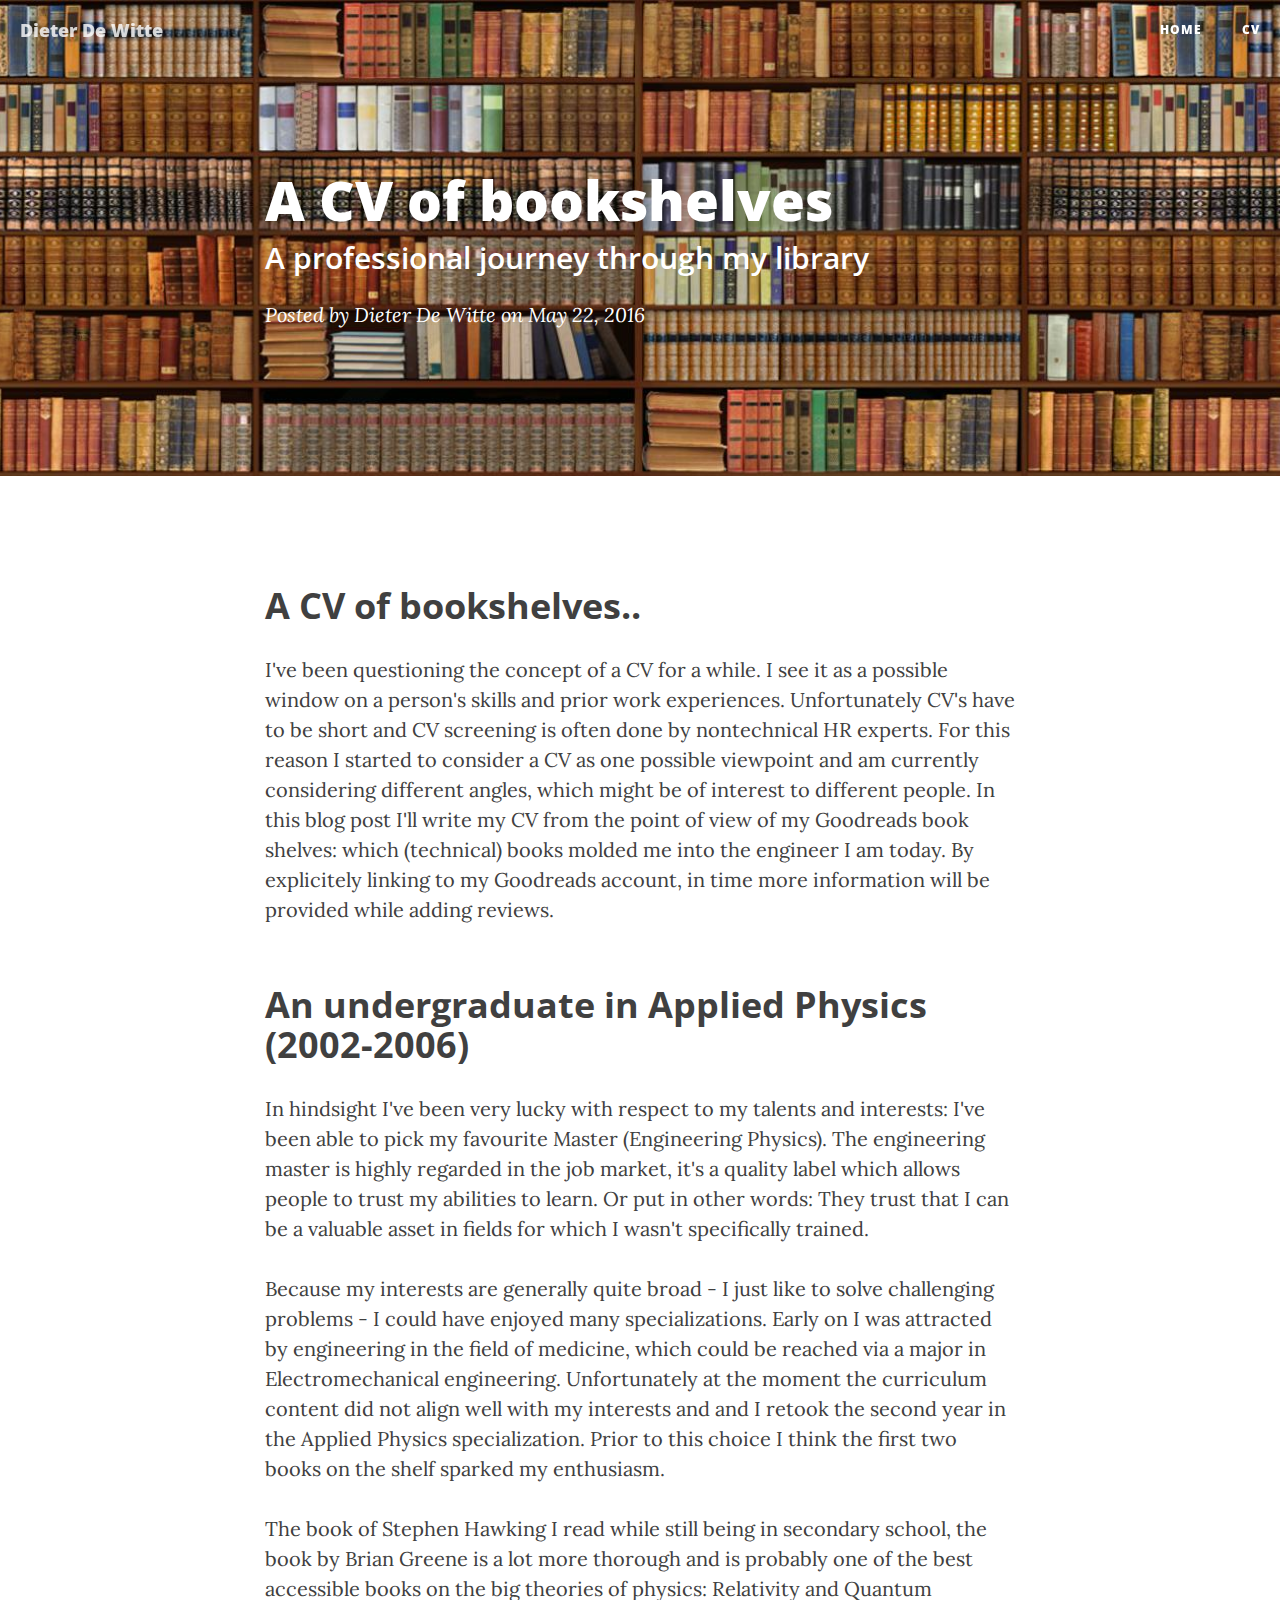
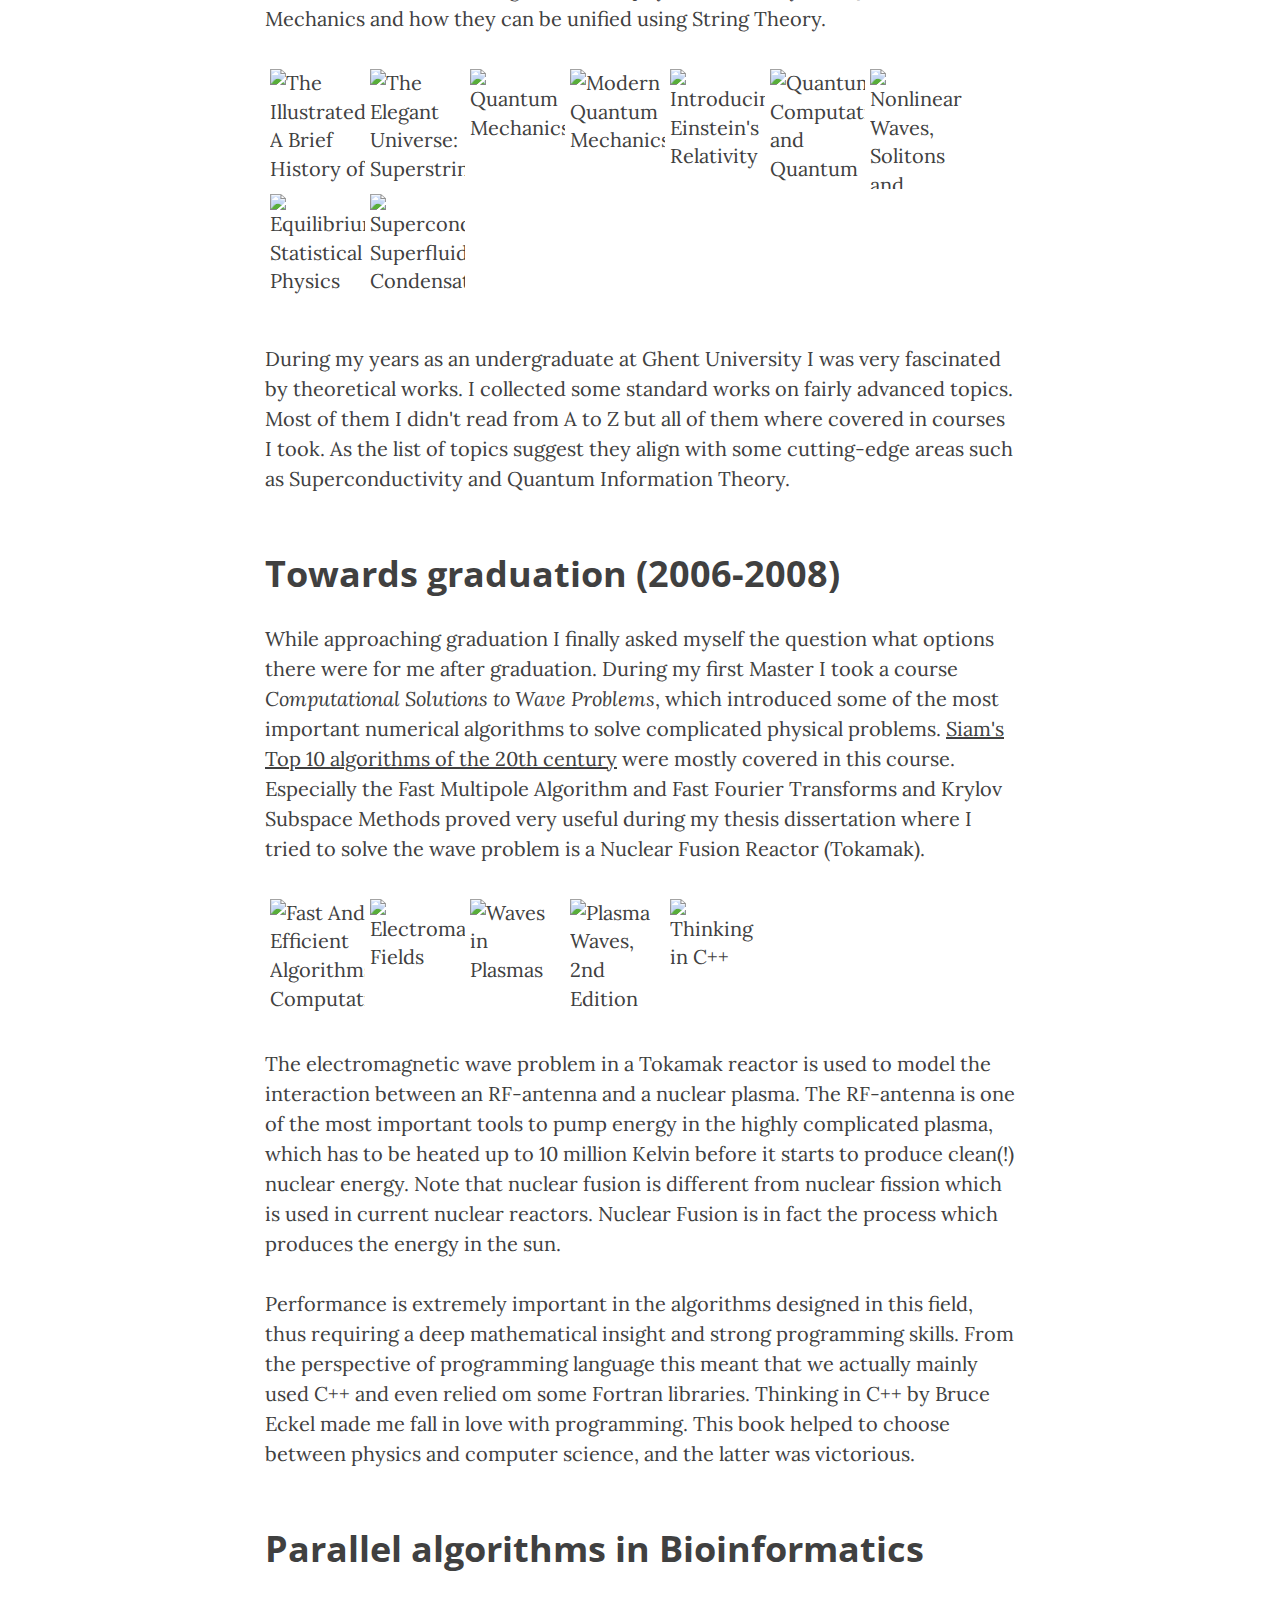
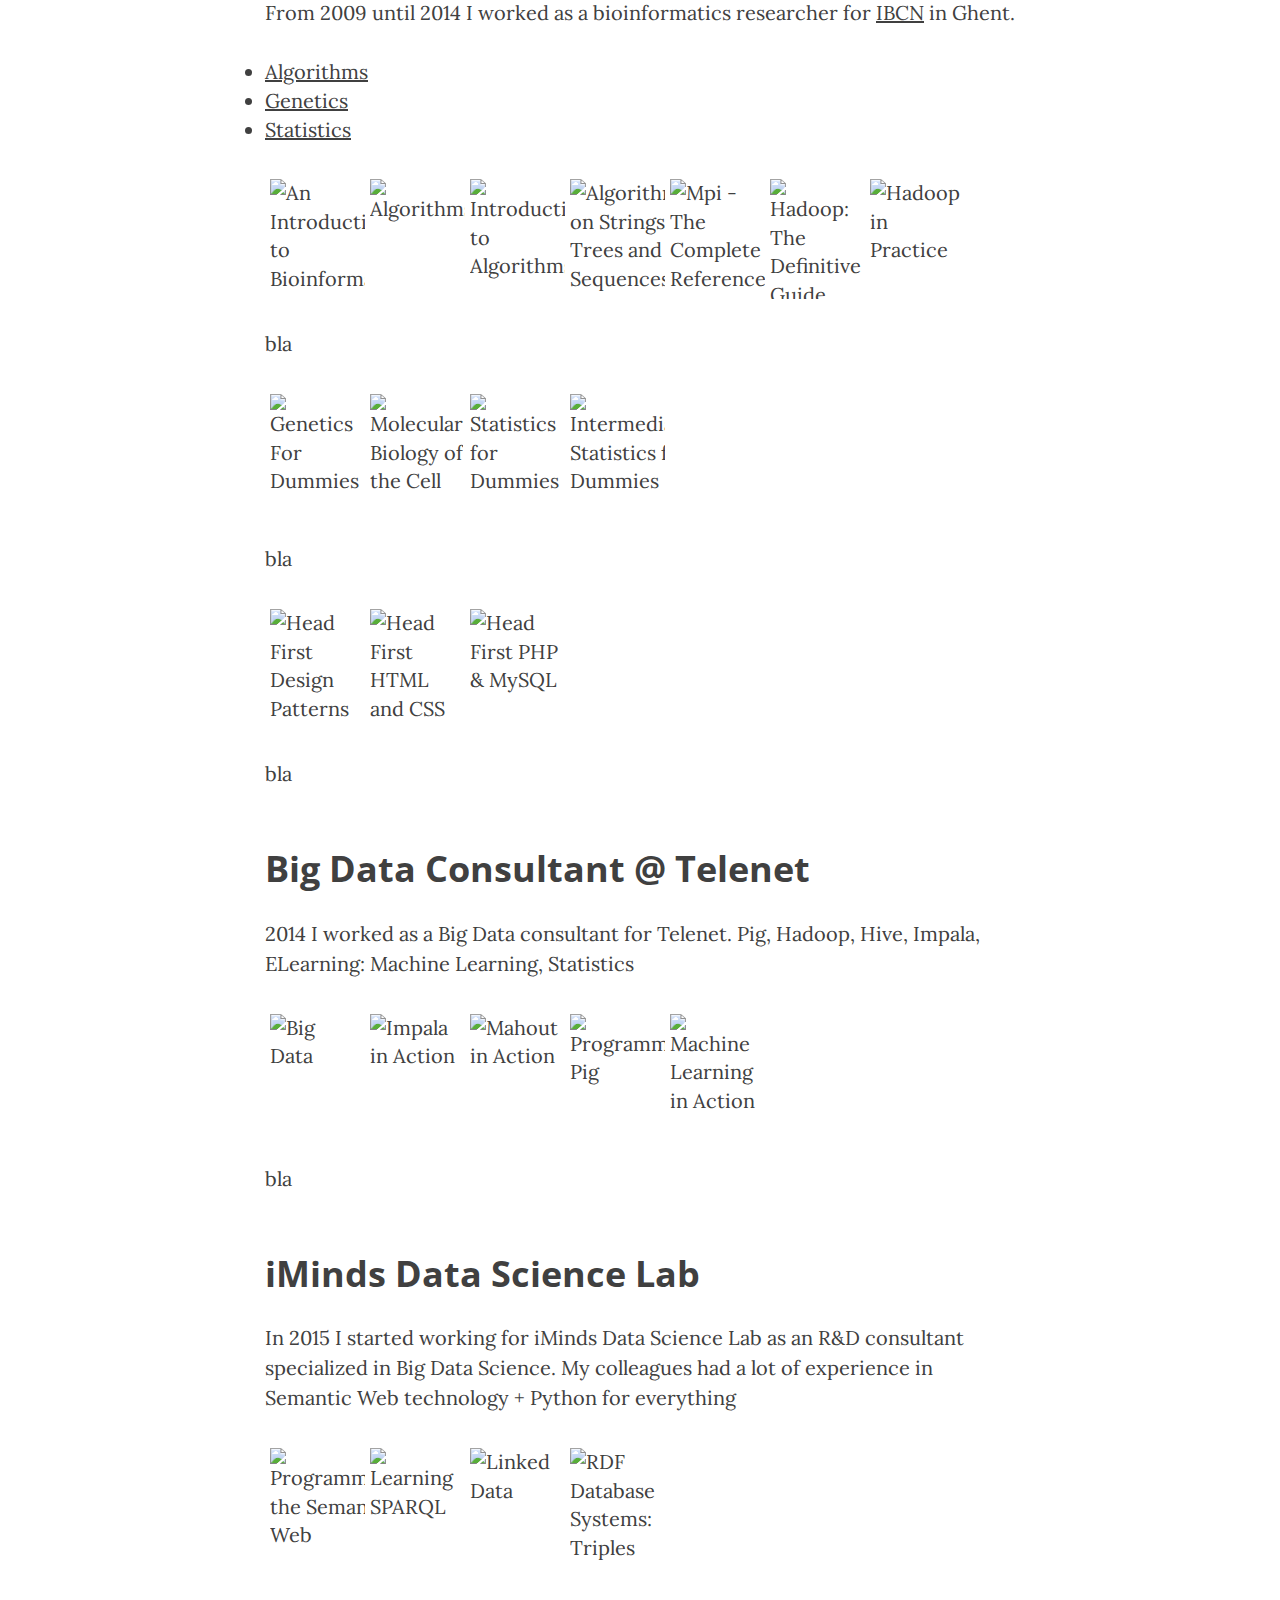
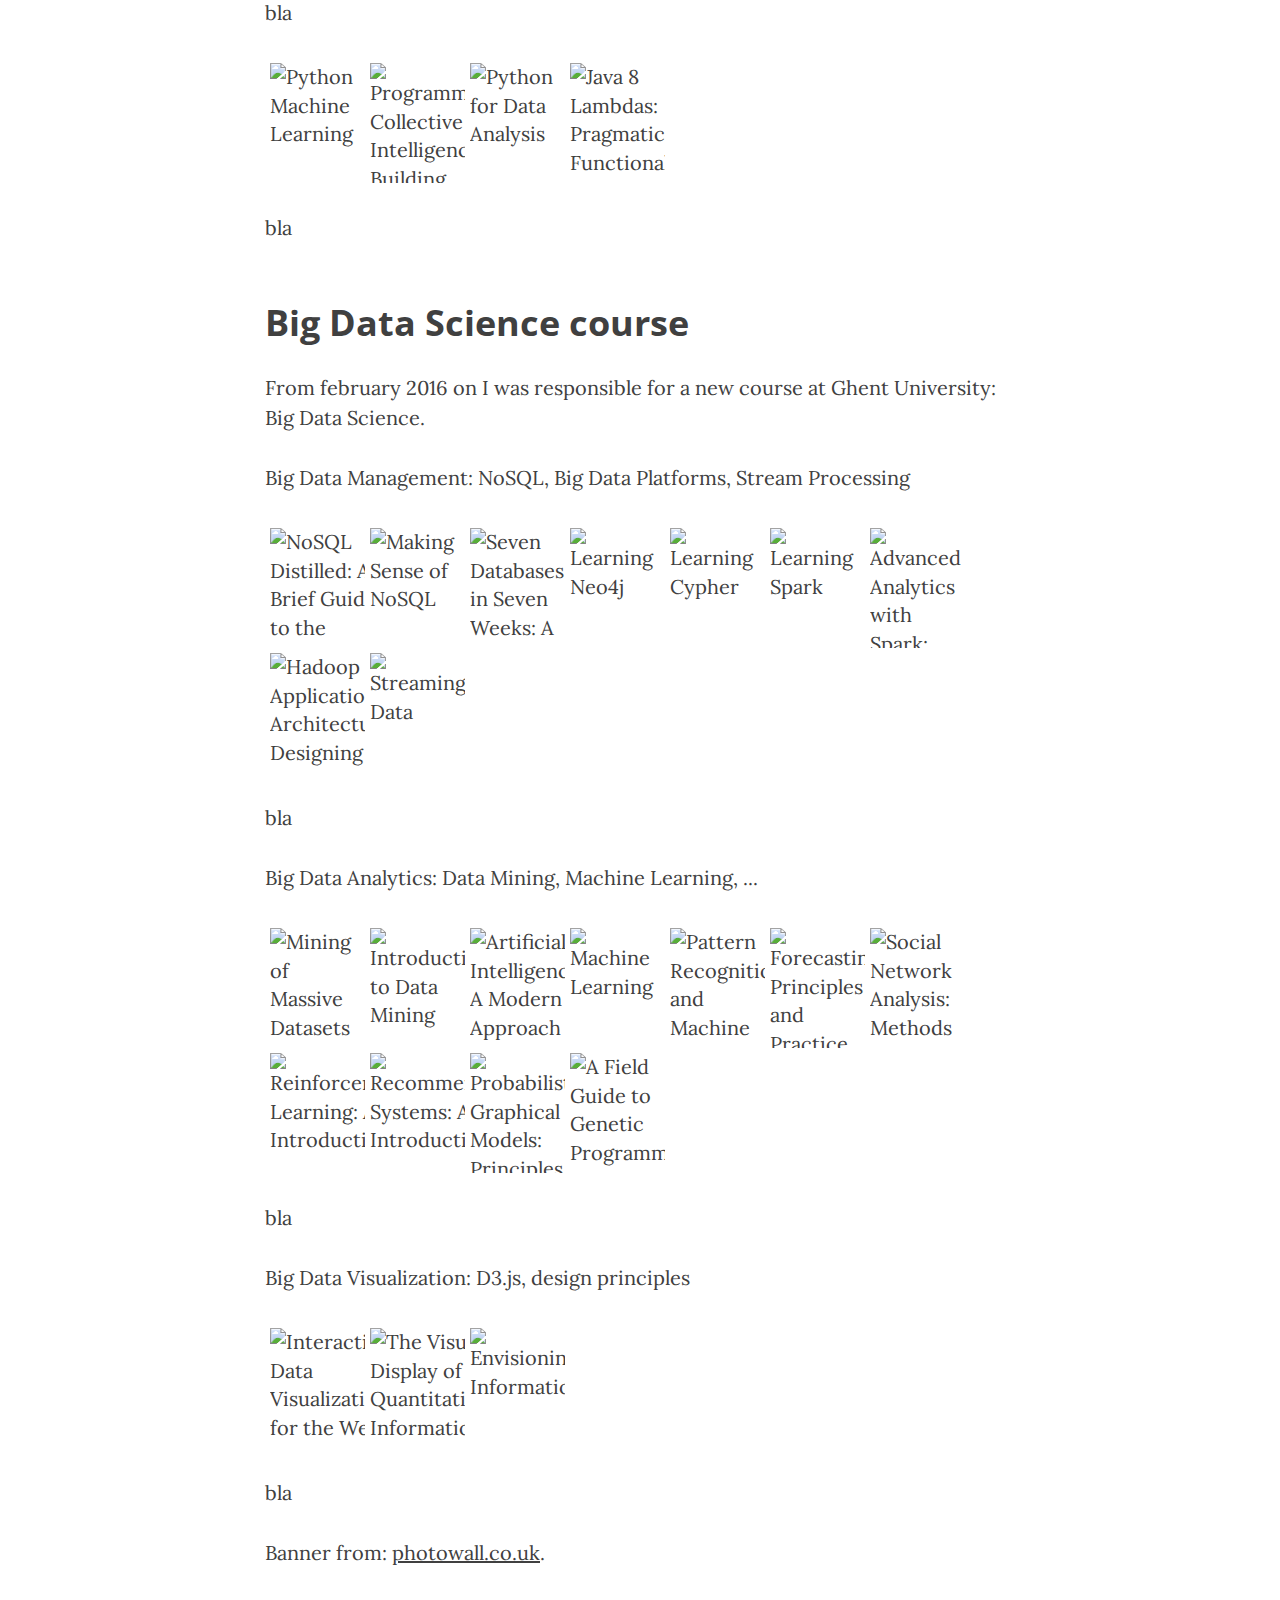
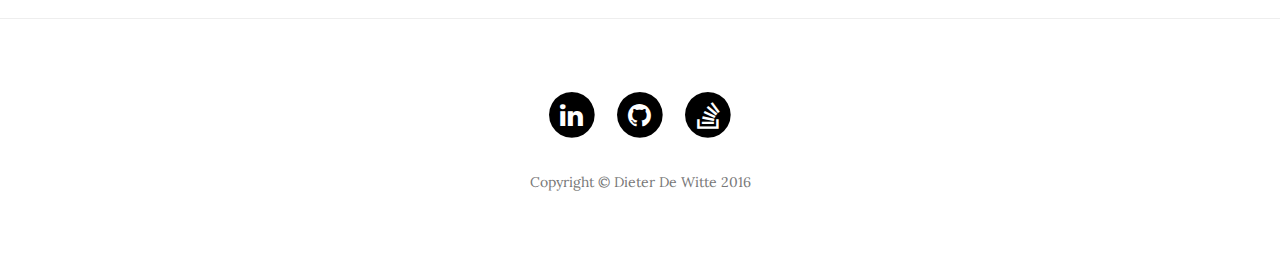
==== bookshelf.html @ 96f26a03 "Started working on Bookshelf CV" ====
<!DOCTYPE html>
<html lang="en">

<head>

    <meta charset="utf-8">
    <meta http-equiv="X-UA-Compatible" content="IE=edge">
    <meta name="viewport" content="width=device-width, initial-scale=1">
    <meta name="description" content="">
    <meta name="author" content="">

    <title>Dieter De Witte</title>

    <!-- Bootstrap Core CSS -->
    <link href="css/bootstrap.min.css" rel="stylesheet">

    <!-- Custom CSS -->
    <link href="css/clean-blog.min.css" rel="stylesheet">

    <!-- Custom Fonts -->
    <link href="http://maxcdn.bootstrapcdn.com/font-awesome/4.1.0/css/font-awesome.min.css" rel="stylesheet" type="text/css">
    <link href='http://fonts.googleapis.com/css?family=Lora:400,700,400italic,700italic' rel='stylesheet' type='text/css'>
    <link href='http://fonts.googleapis.com/css?family=Open+Sans:300italic,400italic,600italic,700italic,800italic,400,300,600,700,800' rel='stylesheet' type='text/css'>

    <!-- HTML5 Shim and Respond.js IE8 support of HTML5 elements and media queries -->
    <!-- WARNING: Respond.js doesn't work if you view the page via file:// -->
    <!--[if lt IE 9]>
        <script src="https://oss.maxcdn.com/libs/html5shiv/3.7.0/html5shiv.js"></script>
        <script src="https://oss.maxcdn.com/libs/respond.js/1.4.2/respond.min.js"></script>
    <![endif]-->

    <!-- Goodreads -->
    <style type="text/css" media="screen">
        .gr_grid_container {
        	/**/
          /* customize grid container div here. eg: width: 500px; */
        }

        .gr_grid_book_container {
          /* customize book cover container div here */
          float: left;
          width: 100px;
          height: 125px;
          padding: 5px 5px;
          overflow: hidden;
          
        }


      </style>
      <script src="https://www.goodreads.com/review/grid_widget/23223392.Big%20Data%20Science%20bookshelf?cover_size=medium&hide_link=true&hide_title=true&num_books=60&order=a&shelf=big-data-science&sort=date_added&widget_id=1463528097" type="text/javascript" charset="utf-8"></script>

</head>

<body>

    <!-- Navigation -->
    <nav class="navbar navbar-default navbar-custom navbar-fixed-top">
        <div class="container-fluid">
            <!-- Brand and toggle get grouped for better mobile display -->
            <div class="navbar-header page-scroll">
                <button type="button" class="navbar-toggle" data-toggle="collapse" data-target="#bs-example-navbar-collapse-1">
                    <span class="sr-only">Toggle navigation</span>
                    <span class="icon-bar"></span>
                    <span class="icon-bar"></span>
                    <span class="icon-bar"></span>
                </button>
                <a class="navbar-brand" href="index.html">Dieter De Witte</a>
            </div>

            <!-- Collect the nav links, forms, and other content for toggling -->
            <div class="collapse navbar-collapse" id="bs-example-navbar-collapse-1">
                <ul class="nav navbar-nav navbar-right">
                    <li>
                        <a href="index.html">Home</a>
                    </li>
                    <li>
                        <a href="cv.html">CV</a>
                    </li>

                </ul>
            </div>
            <!-- /.navbar-collapse -->
        </div>
        <!-- /.container -->
    </nav>

    <!-- Page Header -->
    <!-- Set your background image for this header on the line below. -->
    <header class="intro-header" style="background-image: url('img/bookshelf.jpeg')">
        <div class="container">
            <div class="row">
                <div class="col-lg-8 col-lg-offset-2 col-md-10 col-md-offset-1">
                    <div class="post-heading">
                        <h1>A CV of bookshelves</h1>
                        <h2 class="subheading">A professional journey through my library</h2>
                        <span class="meta">Posted by <a href="index.hmtl">Dieter De Witte</a> on May 22, 2016</span>
                    </div>
                </div>
            </div>
        </div>
    </header>

    <!-- Post Content -->
    <article>
        <div class="container">
            <div class="row">
                <div class="col-lg-8 col-lg-offset-2 col-md-10 col-md-offset-1">

					<h2 class="section-heading"> A CV of bookshelves.. </h2>

                    <p>
                    	I've been questioning the concept of a CV for a while. I see it as a possible window on a person's skills and prior work experiences. Unfortunately CV's have to be short and CV screening is often done by nontechnical HR experts. For this reason I started to consider
                    	a CV as one possible viewpoint and am currently considering different angles, which might be of interest to different people. In 
                    	this blog post I'll write my CV from the point of view of my Goodreads book shelves: which (technical) books molded me into the engineer
                    	I am today. By explicitely linking to my Goodreads account, in time more information will be provided while adding reviews.
                    </p>


                    <h2 class="section-heading"> An undergraduate in Applied Physics (2002-2006) </h2>

                    <p>
                    	In hindsight I've been very lucky with respect to my talents and interests: I've been able to pick my favourite Master (Engineering Physics). The engineering master is highly regarded in the job market, it's a quality label
                    	which allows people to trust my abilities to learn. Or put in other words: They trust that I can be a valuable asset in fields
                    	for which I wasn't specifically trained.
                    </p>
                    <p>
                    	Because my interests are generally quite broad - I just like to solve challenging problems - I could have enjoyed many specializations.
                    	Early on I was attracted by engineering in the field of medicine, which could be reached via a major in Electromechanical engineering.
                    	Unfortunately at the moment the curriculum content did not align well with my interests and and I retook the second year in the Applied Physics specialization. Prior to this choice I think the first two books on the shelf sparked my enthusiasm. 
                    </p>
 					
 					<p>
                    	The book of Stephen Hawking I read while still being in secondary school, the book by Brian Greene is a lot more thorough and is probably one of the best accessible books on the big theories of physics: Relativity and Quantum Mechanics and how they can be unified using String Theory.
                    </p>
                    <p>
				      	<div id="gr_grid_widget_1463906575">
				      		<div class="gr_grid_container">
						    
								<div class="gr_grid_book_container"><a title="The Illustrated A Brief History of Time/The Universe in a Nutshell" href="https://www.goodreads.com/book/show/2141233.The_Illustrated_A_Brief_History_of_Time_The_Universe_in_a_Nutshell"><img alt="The Illustrated A Brief History of Time/The Universe in a Nutshell" border="0" src="https://d.gr-assets.com/books/1255568940m/2141233.jpg" /></a></div>
							    
							    <div class="gr_grid_book_container"><a title="The Elegant Universe: Superstrings, Hidden Dimensions, and the Quest for the Ultimate Theory" href="https://www.goodreads.com/book/show/8049273-the-elegant-universe"><img alt="The Elegant Universe: Superstrings, Hidden Dimensions, and the Quest for the Ultimate Theory" border="0" src="https://d.gr-assets.com/books/1348791881m/8049273.jpg" /></a></div>

								<div class="gr_grid_book_container"><a title="Quantum Mechanics" href="https://www.goodreads.com/book/show/206487.Quantum_Mechanics"><img alt="Quantum Mechanics" border="0" src="https://d.gr-assets.com/books/1372038833m/206487.jpg" /></a></div>

								<div class="gr_grid_book_container"><a title="Modern Quantum Mechanics  " href="https://www.goodreads.com/book/show/211439.Modern_Quantum_Mechanics"><img alt="Modern Quantum Mechanics" border="0" src="https://d.gr-assets.com/books/1388445785m/211439.jpg" /></a></div>

								<div class="gr_grid_book_container"><a title="Introducing Einstein's Relativity" href="https://www.goodreads.com/book/show/421070.Introducing_Einstein_s_Relativity"><img alt="Introducing Einstein's Relativity" border="0" src="https://d.gr-assets.com/books/1387736675m/421070.jpg" /></a></div>
	   
	    						<div class="gr_grid_book_container"><a title="Quantum Computation and Quantum Information" href="https://www.goodreads.com/book/show/153910.Quantum_Computation_and_Quantum_Information"><img alt="Quantum Computation and Quantum Information" border="0" src="https://d.gr-assets.com/books/1348285880m/153910.jpg" /></a></div>
							    
							    <div class="gr_grid_book_container"><a title="Nonlinear Waves, Solitons and Chaos" href="https://www.goodreads.com/book/show/493151.Nonlinear_Waves_Solitons_and_Chaos"><img alt="Nonlinear Waves, Solitons and Chaos" border="0" src="https://d.gr-assets.com/books/1348369202m/493151.jpg" /></a></div>
							    
							    <div class="gr_grid_book_container"><a title="Equilibrium Statistical Physics (3rd Edition)" href="https://www.goodreads.com/book/show/276797.Equilibrium_Statistical_Physics"><img alt="Equilibrium Statistical Physics" border="0" src="https://d.gr-assets.com/books/1347576267m/276797.jpg" /></a></div>
							    
							    <div class="gr_grid_book_container"><a title="Superconductivity, Superfluids, and Condensates" href="https://www.goodreads.com/book/show/1893024.Superconductivity_Superfluids_and_Condensates"><img alt="Superconductivity, Superfluids, and Condensates" border="0" src="https://d.gr-assets.com/books/1348706062m/1893024.jpg" /></a></div>

  							</div>
   						</div>

   					</p>		
                   

                    <p style="clear:left;">
                    	<br>
                    	During my years as an undergraduate at Ghent University I was very fascinated by theoretical works. I collected some standard works on fairly advanced topics. Most of them I didn't read from A to Z but all of them where covered in courses I took. As the list of topics suggest they align with some cutting-edge areas such as Superconductivity and Quantum Information Theory.
                    </p>


                    <h2 class="section-heading"> Towards graduation (2006-2008) </h2>

                    <p> While approaching graduation I finally asked myself the question what options there were for me after graduation. During my first Master I took a course <i> Computational Solutions to Wave Problems</i>, which introduced some of the most important numerical algorithms to solve complicated physical problems. <a href="https://www.siam.org/pdf/news/637.pdf">Siam's Top 10 algorithms of the 20th century</a> were mostly covered in this course. Especially the Fast Multipole Algorithm and Fast Fourier Transforms and Krylov Subspace Methods proved very useful during my thesis dissertation where I tried to solve the wave problem is a Nuclear Fusion Reactor (Tokamak). 
                    <p>


                    	      
				      	<div id="gr_grid_widget_1463906575">
				        	<!-- Show static html as a placeholder in case js is not enabled - javascript include will override this if things work -->
				      		<div class="gr_grid_container">
							    <div class="gr_grid_book_container"><a title="Fast And Efficient Algorithms In Computational Electromagnetics" href="https://www.goodreads.com/book/show/662163.Fast_And_Efficient_Algorithms_In_Computational_Electromagnetics"><img alt="Fast And Efficient Algorithms In Computational Electromagnetics" border="0" src="https://d.gr-assets.com/books/1176873665m/662163.jpg" /></a></div>
							    <div class="gr_grid_book_container"><a title="Electromagnetic Fields  " href="https://www.goodreads.com/book/show/2096464.Electromagnetic_Fields"><img alt="Electromagnetic Fields" border="0" src="https://d.gr-assets.com/books/1348070608m/2096464.jpg" /></a></div>
							    <div class="gr_grid_book_container"><a title="Waves in Plasmas" href="https://www.goodreads.com/book/show/2006498.Waves_in_Plasmas"><img alt="Waves in Plasmas" border="0" src="https://d.gr-assets.com/books/1348890581m/2006498.jpg" /></a></div>
							    <div class="gr_grid_book_container"><a title="Plasma Waves, 2nd Edition" href="https://www.goodreads.com/book/show/1882430.Plasma_Waves_2nd_Edition"><img alt="Plasma Waves, 2nd Edition" border="0" src="https://d.gr-assets.com/books/1356125828m/1882430.jpg" /></a></div>
							    
								<div class="gr_grid_book_container"><a title="Thinking in C++" href="https://www.goodreads.com/book/show/97733.Thinking_in_C_"><img alt="Thinking in C++" border="0" src="https://d.gr-assets.com/books/1171401118m/97733.jpg" /></a></div>


				      		</div>
   						</div>

   					</p>

   					<p style="clear:left;">
                    	<br>
                    	The electromagnetic wave problem in a Tokamak reactor is used to model the interaction between an RF-antenna and a nuclear plasma. The RF-antenna is one of the most important tools to pump energy in the highly complicated plasma, which has to be heated up to 10 million Kelvin before it starts to produce clean(!) nuclear energy. Note that nuclear fusion is different from nuclear fission which is used in current nuclear reactors. Nuclear Fusion is in fact the process which produces the energy in the sun.  
                    </p>
                    <p>
                    	Performance is extremely important in the algorithms designed in this field, thus requiring a deep mathematical insight and strong programming skills. From the perspective of programming language this meant that we actually mainly used C++ and even relied om some Fortran libraries. Thinking in C++ by Bruce Eckel made me fall in love with programming. This book helped to choose between physics and computer science, and the latter was victorious.
                    	
                    </p>	

                    <h2 class="section-heading"> Parallel algorithms in Bioinformatics </h2>

                    <p>
                    	From 2009 until 2014 I worked as a bioinformatics researcher for <a href="https://www.ibcn.intec.ugent.be/">IBCN</a> in Ghent. 
                    	<u>
                    		<li>Algorithms</li>

                    		<li>Genetics</li>

                    		<li>Statistics</li>
                    	</u>

                    </p>
                    <p>
                    	      
				      <div id="gr_grid_widget_1463906575">
				        <!-- Show static html as a placeholder in case js is not enabled - javascript include will override this if things work -->
				      	<div class="gr_grid_container">
				  			<div class="gr_grid_book_container"><a title="An Introduction to Bioinformatics Algorithms" href="https://www.goodreads.com/book/show/105138.An_Introduction_to_Bioinformatics_Algorithms"><img alt="An Introduction to Bioinformatics Algorithms" border="0" src="https://d.gr-assets.com/books/1347469543m/105138.jpg" /></a></div>
    
    						<div class="gr_grid_book_container"><a title="Algorithms" href="https://www.goodreads.com/book/show/10803540-algorithms"><img alt="Algorithms" border="0" src="https://d.gr-assets.com/books/1348011905m/10803540.jpg" /></a></div>

    						<div class="gr_grid_book_container"><a title="Introduction to Algorithms" href="https://www.goodreads.com/book/show/108986.Introduction_to_Algorithms"><img alt="Introduction to Algorithms" border="0" src="https://d.gr-assets.com/books/1387741681m/108986.jpg" /></a></div>
    
    						<div class="gr_grid_book_container"><a title="Algorithms on Strings, Trees and Sequences: Computer Science and Computational Biology" href="https://www.goodreads.com/book/show/145058.Algorithms_on_Strings_Trees_and_Sequences"><img alt="Algorithms on Strings, Trees and Sequences: Computer Science and Computational Biology" border="0" src="https://d.gr-assets.com/books/1348311080m/145058.jpg" /></a></div>
    
    						<div class="gr_grid_book_container"><a title="Mpi - The Complete Reference" href="https://www.goodreads.com/book/show/2329565.Mpi_The_Complete_Reference"><img alt="Mpi - The Complete Reference" border="0" src="https://d.gr-assets.com/books/1347684124m/2329565.jpg" /></a></div>

    						<div class="gr_grid_book_container"><a title="Hadoop: The Definitive Guide" href="https://www.goodreads.com/book/show/6308439-hadoop"><img alt="Hadoop: The Definitive Guide" border="0" src="https://d.gr-assets.com/books/1347649862m/6308439.jpg" /></a></div>

    						 <div class="gr_grid_book_container"><a title="Hadoop in Practice" href="https://www.goodreads.com/book/show/13496907-hadoop-in-practice"><img alt="Hadoop in Practice" border="0" src="https://d.gr-assets.com/books/1349634471m/13496907.jpg" /></a></div>

				  		</div>

				      </div>

				    <p style="clear:left;">
                    	<br>
                    	bla
                    </p>

                    </p>

                    <p>
                    	      
				      <div id="gr_grid_widget_1463906575">
				        <!-- Show static html as a placeholder in case js is not enabled - javascript include will override this if things work -->
				      	<div class="gr_grid_container">

				  		    <div class="gr_grid_book_container"><a title="Genetics For Dummies" href="https://www.goodreads.com/book/show/230941.Genetics_For_Dummies"><img alt="Genetics For Dummies" border="0" src="https://d.gr-assets.com/books/1388191150m/230941.jpg" /></a></div>
    						
    						<div class="gr_grid_book_container"><a title="Molecular Biology of the Cell" href="https://www.goodreads.com/book/show/13400.Molecular_Biology_of_the_Cell"><img alt="Molecular Biology of the Cell" border="0" src="https://d.gr-assets.com/books/1436735547m/13400.jpg" /></a></div>

    						<div class="gr_grid_book_container"><a title="Statistics for Dummies" href="https://www.goodreads.com/book/show/168871.Statistics_for_Dummies"><img alt="Statistics for Dummies" border="0" src="https://d.gr-assets.com/books/1348131404m/168871.jpg" /></a></div>
    					
    						<div class="gr_grid_book_container"><a title="Intermediate Statistics for Dummies" href="https://www.goodreads.com/book/show/340013.Intermediate_Statistics_for_Dummies"><img alt="Intermediate Statistics for Dummies" border="0" src="https://d.gr-assets.com/books/1390987308m/340013.jpg" /></a></div>

				  		</div>

				      </div>

                    </p>

                    <p style="clear:left;">
                    	<br>
                    	bla
                    </p>

                  
                    <p>
                    	      
				      <div id="gr_grid_widget_1463906575">
				        <!-- Show static html as a placeholder in case js is not enabled - javascript include will override this if things work -->
				      	<div class="gr_grid_container">

    						<div class="gr_grid_book_container"><a title="Head First Design Patterns" href="https://www.goodreads.com/book/show/58128.Head_First_Design_Patterns"><img alt="Head First Design Patterns" border="0" src="https://d.gr-assets.com/books/1408309444m/58128.jpg" /></a></div>
    
    						<div class="gr_grid_book_container"><a title="Head First HTML and CSS" href="https://www.goodreads.com/book/show/13355960-head-first-html-and-css"><img alt="Head First HTML and CSS" border="0" src="https://d.gr-assets.com/books/1344747947m/13355960.jpg" /></a></div>
    
    						<div class="gr_grid_book_container"><a title="Head First PHP & MySQL" href="https://www.goodreads.com/book/show/3264934-head-first-php-mysql"><img alt="Head First PHP & MySQL" border="0" src="https://d.gr-assets.com/books/1328834323m/3264934.jpg" /></a></div>


				  		</div>

				      </div>

                    </p>

                    <p style="clear:left;">
                    	<br>
                    	bla
                    </p>


                    <h2 class="section-heading"> Big Data Consultant @ Telenet </h2>

                    <p>
                    	2014 I worked as a Big Data consultant for Telenet. Pig, Hadoop, Hive, Impala, ELearning: Machine Learning, Statistics 
                    </p>

                    <p>
                    	      
				      <div id="gr_grid_widget_1463906575">
				        <!-- Show static html as a placeholder in case js is not enabled - javascript include will override this if things work -->
				      	<div class="gr_grid_container">
				  			
				  			<div class="gr_grid_book_container"><a title="Big Data" href="https://www.goodreads.com/book/show/13421400-big-data"><img alt="Big Data" border="0" src="https://d.gr-assets.com/books/1327330159m/13421400.jpg" /></a></div>

       						<div class="gr_grid_book_container"><a title="Impala in Action" href="https://www.goodreads.com/book/show/24779704-impala-in-action"><img alt="Impala in Action" border="0" src="https://d.gr-assets.com/books/1422732188m/24779704.jpg" /></a></div>

       						<div class="gr_grid_book_container"><a title="Mahout in Action" href="https://www.goodreads.com/book/show/9546513-mahout-in-action"><img alt="Mahout in Action" border="0" src="https://d.gr-assets.com/books/1344666403m/9546513.jpg" /></a></div>

       						<div class="gr_grid_book_container"><a title="Programming Pig" href="https://www.goodreads.com/book/show/11506106-programming-pig"><img alt="Programming Pig" border="0" src="https://d.gr-assets.com/books/1354899028m/11506106.jpg" /></a></div>

       						<div class="gr_grid_book_container"><a title="Machine Learning in Action" href="https://www.goodreads.com/book/show/12404631-machine-learning-in-action"><img alt="Machine Learning in Action" border="0" src="https://d.gr-assets.com/books/1324199832m/12404631.jpg" /></a></div>


				  		</div>

				      </div>

                    </p>
                    <p style="clear:left;">
                    	<br>
                    	bla
                    </p>


                    <h2 class="section-heading"> iMinds Data Science Lab </h2>

                    <p>
                    	In 2015 I started working for iMinds Data Science Lab as an R&D consultant specialized in Big Data Science. My colleagues
                    	had a lot of experience in Semantic Web technology + Python for everything
                    </p>

                    <p>
                    	      
				      <div id="gr_grid_widget_1463906575">
				        <!-- Show static html as a placeholder in case js is not enabled - javascript include will override this if things work -->
				      	<div class="gr_grid_container">
				  			<div class="gr_grid_book_container"><a title="Programming the Semantic Web" href="https://www.goodreads.com/book/show/6346029-programming-the-semantic-web"><img alt="Programming the Semantic Web" border="0" src="https://d.gr-assets.com/books/1328834651m/6346029.jpg" /></a></div>

    
    						<div class="gr_grid_book_container"><a title="Learning SPARQL" href="https://www.goodreads.com/book/show/12257144-learning-sparql"><img alt="Learning SPARQL" border="0" src="https://d.gr-assets.com/books/1344671865m/12257144.jpg" /></a></div>
    						
    						<div class="gr_grid_book_container"><a title="Linked Data" href="https://www.goodreads.com/book/show/17284447-linked-data"><img alt="Linked Data" border="0" src="https://d.gr-assets.com/books/1359119817m/17284447.jpg" /></a></div>


    						<div class="gr_grid_book_container"><a title="RDF Database Systems: Triples Storage and SPARQL Query Processing" href="https://www.goodreads.com/book/show/24862225-rdf-database-systems"><img alt="RDF Database Systems: Triples Storage and SPARQL Query Processing" border="0" src="https://d.gr-assets.com/books/1423327379m/24862225.jpg" /></a></div>

				  		</div>

				      </div>

                    </p>
                    <p style="clear:left;">
                    	<br>
                    	bla
                    </p>


					<p>
                    	      
				      <div id="gr_grid_widget_1463906575">
				        <!-- Show static html as a placeholder in case js is not enabled - javascript include will override this if things work -->
				      	<div class="gr_grid_container">
				  		
						    <div class="gr_grid_book_container"><a title="Python Machine Learning" href="https://www.goodreads.com/book/show/25545994-python-machine-learning"><img alt="Python Machine Learning" border="0" src="https://d.gr-assets.com/books/1437797728m/25545994.jpg" /></a></div>
						    
						    <div class="gr_grid_book_container"><a title="Programming Collective Intelligence: Building Smart Web 2.0 Applications" href="https://www.goodreads.com/book/show/1741472.Programming_Collective_Intelligence"><img alt="Programming Collective Intelligence: Building Smart Web 2.0 Applications" border="0" src="https://d.gr-assets.com/books/1371685521m/1741472.jpg" /></a></div>

						    <div class="gr_grid_book_container"><a title="Python for Data Analysis" href="https://www.goodreads.com/book/show/14744694-python-for-data-analysis"><img alt="Python for Data Analysis" border="0" src="https://d.gr-assets.com/books/1356132971m/14744694.jpg" /></a></div>

						    <div class="gr_grid_book_container"><a title="Java 8 Lambdas: Pragmatic Functional Programming" href="https://www.goodreads.com/book/show/18669408-java-8-lambdas"><img alt="Java 8 Lambdas: Pragmatic Functional Programming" border="0" src="https://d.gr-assets.com/books/1389672495m/18669408.jpg" /></a></div>

				  		</div>

				      </div>

                    </p>
                    <p style="clear:left;">
                    	<br>
                    	bla
                    </p>
           

                    <h2 class="section-heading"> Big Data Science course </h2>

                    <p>
                    	From february 2016 on I was responsible for a new course at Ghent University: Big Data Science.
                    </p>

                    <p>
                    	Big Data Management: NoSQL, Big Data Platforms, Stream Processing
                    </p>

                    <p>
                    	      
				      <div id="gr_grid_widget_1463906575">
				        <!-- Show static html as a placeholder in case js is not enabled - javascript include will override this if things work -->
				      	<div class="gr_grid_container">

				      			<div class="gr_grid_book_container"><a title="NoSQL Distilled: A Brief Guide to the Emerging World of Polyglot Persistence" href="https://www.goodreads.com/book/show/13610343-nosql-distilled"><img alt="NoSQL Distilled: A Brief Guide to the Emerging World of Polyglot Persistence" border="0" src="https://d.gr-assets.com/books/1372049889m/13610343.jpg" /></a></div>

							    <div class="gr_grid_book_container"><a title="Making Sense of NoSQL" href="https://www.goodreads.com/book/show/17623622-making-sense-of-nosql"><img alt="Making Sense of NoSQL" border="0" src="https://d.gr-assets.com/books/1366276722m/17623622.jpg" /></a></div>

							    <div class="gr_grid_book_container"><a title="Seven Databases in Seven Weeks: A Guide to Modern Databases and the NoSQL Movement" href="https://www.goodreads.com/book/show/13130963-seven-databases-in-seven-weeks"><img alt="Seven Databases in Seven Weeks: A Guide to Modern Databases and the NoSQL Movement" border="0" src="https://d.gr-assets.com/books/1344672079m/13130963.jpg" /></a></div>
    
							    <div class="gr_grid_book_container"><a title="Learning Neo4j" href="https://www.goodreads.com/book/show/23139729-learning-neo4j"><img alt="Learning Neo4j" border="0" src="https://d.gr-assets.com/books/1409618258m/23139729.jpg" /></a></div>
							    
							    <div class="gr_grid_book_container"><a title="Learning Cypher" href="https://www.goodreads.com/book/show/22273442-learning-cypher"><img alt="Learning Cypher" border="0" src="https://d.gr-assets.com/books/1400897554m/22273442.jpg" /></a></div>
							    	    

				  			    <div class="gr_grid_book_container"><a title="Learning Spark" href="https://www.goodreads.com/book/show/17318146-learning-spark"><img alt="Learning Spark" border="0" src="https://d.gr-assets.com/books/1380034125m/17318146.jpg" /></a></div>

				  			    <div class="gr_grid_book_container"><a title="Advanced Analytics with Spark: Patterns for Learning from Data at Scale" href="https://www.goodreads.com/book/show/26386120-advanced-analytics-with-spark"><img alt="Advanced Analytics with Spark: Patterns for Learning from Data at Scale" border="0" src="https://d.gr-assets.com/books/1456694679m/26386120.jpg" /></a></div>

							    <div class="gr_grid_book_container"><a title="Hadoop Application Architectures: Designing Real-World Big Data Applications" href="https://www.goodreads.com/book/show/27280918-hadoop-application-architectures"><img alt="Hadoop Application Architectures: Designing Real-World Big Data Applications" border="0" src="https://d.gr-assets.com/books/1445881091m/27280918.jpg" /></a></div>

							    <div class="gr_grid_book_container"><a title="Streaming Data" href="https://www.goodreads.com/book/show/22892595-streaming-data"><img alt="Streaming Data" border="0" src="https://d.gr-assets.com/books/1407736328m/22892595.jpg" /></a></div>
				  			

				  		</div>

				      </div>

                    </p>
                    <p style="clear:left;">
                    	<br>
                    	bla
                    </p>

                    <p>
                    	Big Data Analytics: Data Mining, Machine Learning, ...
                    </p>

                    <p>
                    	      
				      <div id="gr_grid_widget_1463906575">
				        <!-- Show static html as a placeholder in case js is not enabled - javascript include will override this if things work -->
				      	<div class="gr_grid_container">
				  			<div class="gr_grid_book_container"><a title="Mining of Massive Datasets" href="https://www.goodreads.com/book/show/12818088-mining-of-massive-datasets"><img alt="Mining of Massive Datasets" border="0" src="https://d.gr-assets.com/books/1344738596m/12818088.jpg" /></a></div>
						    <div class="gr_grid_book_container"><a title="Introduction to Data Mining" href="https://www.goodreads.com/book/show/1233968.Introduction_to_Data_Mining"><img alt="Introduction to Data Mining" border="0" src="https://d.gr-assets.com/books/1347523361m/1233968.jpg" /></a></div>
						    <div class="gr_grid_book_container"><a title="Artificial Intelligence: A Modern Approach" href="https://www.goodreads.com/book/show/27543.Artificial_Intelligence"><img alt="Artificial Intelligence: A Modern Approach" border="0" src="https://d.gr-assets.com/books/1385600294m/27543.jpg" /></a></div>

						    
						    <div class="gr_grid_book_container"><a title="Machine Learning" href="https://www.goodreads.com/book/show/213030.Machine_Learning"><img alt="Machine Learning" border="0" src="https://d.gr-assets.com/books/1387743284m/213030.jpg" /></a></div>
						    <div class="gr_grid_book_container"><a title="Pattern Recognition and Machine Learning" href="https://www.goodreads.com/book/show/55881.Pattern_Recognition_and_Machine_Learning"><img alt="Pattern Recognition and Machine Learning" border="0" src="https://d.gr-assets.com/books/1347401011m/55881.jpg" /></a></div>
						    <div class="gr_grid_book_container"><a title="Forecasting: Principles and Practice" href="https://www.goodreads.com/book/show/21912876-forecasting"><img alt="Forecasting: Principles and Practice" border="0" src="https://d.gr-assets.com/books/1407742430m/21912876.jpg" /></a></div>
						    <div class="gr_grid_book_container"><a title="Social Network Analysis: Methods and Applications" href="https://www.goodreads.com/book/show/369766.Social_Network_Analysis"><img alt="Social Network Analysis: Methods and Applications" border="0" src="https://d.gr-assets.com/books/1348630046m/369766.jpg" /></a></div>
						    <div class="gr_grid_book_container"><a title="Reinforcement Learning: An Introduction" href="https://www.goodreads.com/book/show/739791.Reinforcement_Learning"><img alt="Reinforcement Learning: An Introduction" border="0" src="https://d.gr-assets.com/books/1348086685m/739791.jpg" /></a></div>
						    <div class="gr_grid_book_container"><a title="Recommender Systems: An Introduction" href="https://www.goodreads.com/book/show/10305099-recommender-systems"><img alt="Recommender Systems: An Introduction" border="0" src="https://d.gr-assets.com/books/1347972113m/10305099.jpg" /></a></div>
						    <div class="gr_grid_book_container"><a title="Probabilistic Graphical Models: Principles and Techniques" href="https://www.goodreads.com/book/show/6676555-probabilistic-graphical-models"><img alt="Probabilistic Graphical Models: Principles and Techniques" border="0" src="https://d.gr-assets.com/books/1347906203m/6676555.jpg" /></a></div>
						    <div class="gr_grid_book_container"><a title="A Field Guide to Genetic Programming" href="https://www.goodreads.com/book/show/3933838-a-field-guide-to-genetic-programming"><img alt="A Field Guide to Genetic Programming" border="0" src="https://d.gr-assets.com/books/1347401370m/3933838.jpg" /></a></div>
				  			

				  		</div>

				      </div>

                    </p>
                    <p style="clear:left;">
                    	<br>
                    	bla
                    </p>

                    <p>
                    	Big Data Visualization: D3.js, design principles
                    </p>

                    <p>
                    	      
				      <div id="gr_grid_widget_1463906575">
				        <!-- Show static html as a placeholder in case js is not enabled - javascript include will override this if things work -->
				      	<div class="gr_grid_container">
				  			
						    <div class="gr_grid_book_container"><a title="Interactive Data Visualization for the Web" href="https://www.goodreads.com/book/show/16087610-interactive-data-visualization-for-the-web"><img alt="Interactive Data Visualization for the Web" border="0" src="https://d.gr-assets.com/books/1350959444m/16087610.jpg" /></a></div>
						    <div class="gr_grid_book_container"><a title="The Visual Display of Quantitative Information" href="https://www.goodreads.com/book/show/17744.The_Visual_Display_of_Quantitative_Information"><img alt="The Visual Display of Quantitative Information" border="0" src="https://d.gr-assets.com/books/1435292089m/17744.jpg" /></a></div>
						    <div class="gr_grid_book_container"><a title="Envisioning Information" href="https://www.goodreads.com/book/show/17745.Envisioning_Information"><img alt="Envisioning Information" border="0" src="https://d.gr-assets.com/books/1290403773m/17745.jpg" /></a></div>
						    
				  			

				  		</div>

				      </div>

                    </p>
                    <p style="clear:left;">
                    	<br>
                    	bla
                    </p>


                    
                    <p> Banner from: <a href="http://www.photowall.co.uk/photo-wallpaper/bookshelf#litebox"> photowall.co.uk</a>.</p>
                </div>
            </div>
        </div>
    </article>

    <hr>

    <!-- Footer -->
    <footer>
        <div class="container">
            <div class="row">
                <div class="col-lg-8 col-lg-offset-2 col-md-10 col-md-offset-1">
                    <ul class="list-inline text-center">
		                
		                <li>
		                    <a href="https://be.linkedin.com/in/dieter-de-witte-08614865">
		                        <span class="fa-stack fa-lg">
		                            <i class="fa fa-circle fa-stack-2x" style="color:black"></i>
		                            <i class="fa fa-linkedin fa-stack-1x fa-inverse" style="color:white"></i>
		                        </span>
		                    </a>
		                </li>
		                <li>
		                    <a href="https://github.com/drdwitte">
		                        <span class="fa-stack fa-lg">
		                            <i class="fa fa-circle fa-stack-2x" style="color:black"></i>
		                            <i class="fa fa-github fa-stack-1x fa-inverse" style="color:white"></i>
		                        </span>
		                    </a>
		                </li>
				<li>
		                    <a href="http://stackoverflow.com/users/2299864/ddw">
		                        <span class="fa-stack fa-lg">
		                            <i class="fa fa-circle fa-stack-2x" style="color:black"></i>
		                            <i class="fa fa-stack-overflow fa-stack-1x fa-inverse" style="color:white"></i>
		                        </span>
		                    </a>
		                </li>
		            </ul>
                    <p class="copyright text-muted">Copyright &copy; Dieter De Witte 2016</p>
                </div>
            </div>
        </div>
    </footer>

    <!-- jQuery -->
    <script src="js/jquery.js"></script>

    <!-- Bootstrap Core JavaScript -->
    <script src="js/bootstrap.min.js"></script>

    <!-- Custom Theme JavaScript -->
    <script src="js/clean-blog.min.js"></script>

</body>

</html>
---- css/clean-blog.min.css ----
/*!
 * Clean Blog v1.0.0 (http://startbootstrap.com)
 * Copyright 2014 Start Bootstrap
 * Licensed under Apache 2.0 (https://github.com/IronSummitMedia/startbootstrap/blob/gh-pages/LICENSE)
 */

body{font-family:Lora,'Times New Roman',serif;font-size:20px;color:#404040}p{line-height:1.5;margin:30px 0}p a{text-decoration:underline}h1,h2,h3,h4,h5,h6{font-family:'Open Sans','Helvetica Neue',Helvetica,Arial,sans-serif;font-weight:800}a{color:#404040}a:hover,a:focus{color:#0085a1}a img:hover,a img:focus{cursor:zoom-in}blockquote{color:gray;font-style:italic}hr.small{max-width:100px;margin:15px auto;border-width:4px;border-color:#fff}.navbar-custom{position:absolute;top:0;left:0;width:100%;z-index:3;font-family:'Open Sans','Helvetica Neue',Helvetica,Arial,sans-serif}.navbar-custom .navbar-brand{font-weight:800}.navbar-custom .nav li a{text-transform:uppercase;font-size:12px;font-weight:800;letter-spacing:1px}@media only screen and (min-width:768px){.navbar-custom{background:0 0;border-bottom:1px solid transparent}.navbar-custom .navbar-brand{color:#fff;padding:20px}.navbar-custom .navbar-brand:hover,.navbar-custom .navbar-brand:focus{color:rgba(255,255,255,.8)}.navbar-custom .nav li a{color:#fff;padding:20px}.navbar-custom .nav li a:hover,.navbar-custom .nav li a:focus{color:rgba(255,255,255,.8)}}@media only screen and (min-width:1170px){.navbar-custom{-webkit-transition:background-color .3s;-moz-transition:background-color .3s;transition:background-color .3s;-webkit-transform:translate3d(0,0,0);-moz-transform:translate3d(0,0,0);-ms-transform:translate3d(0,0,0);-o-transform:translate3d(0,0,0);transform:translate3d(0,0,0);-webkit-backface-visibility:hidden;backface-visibility:hidden}.navbar-custom.is-fixed{position:fixed;top:-61px;background-color:rgba(255,255,255,.9);border-bottom:1px solid #f2f2f2;-webkit-transition:-webkit-transform .3s;-moz-transition:-moz-transform .3s;transition:transform .3s}.navbar-custom.is-fixed .navbar-brand{color:#404040}.navbar-custom.is-fixed .navbar-brand:hover,.navbar-custom.is-fixed .navbar-brand:focus{color:#0085a1}.navbar-custom.is-fixed .nav li a{color:#404040}.navbar-custom.is-fixed .nav li a:hover,.navbar-custom.is-fixed .nav li a:focus{color:#0085a1}.navbar-custom.is-visible{-webkit-transform:translate3d(0,100%,0);-moz-transform:translate3d(0,100%,0);-ms-transform:translate3d(0,100%,0);-o-transform:translate3d(0,100%,0);transform:translate3d(0,100%,0)}}.intro-header{background-color:gray;background:no-repeat center center;background-attachment:scroll;-webkit-background-size:cover;-moz-background-size:cover;background-size:cover;-o-background-size:cover;margin-bottom:50px}.intro-header .site-heading,.intro-header .post-heading,.intro-header .page-heading{padding:100px 0 50px;color:#fff}@media only screen and (min-width:768px){.intro-header .site-heading,.intro-header .post-heading,.intro-header .page-heading{padding:150px 0}}.intro-header .site-heading,.intro-header .page-heading{text-align:center}.intro-header .site-heading h1,.intro-header .page-heading h1{margin-top:0;font-size:50px}.intro-header .site-heading .subheading,.intro-header .page-heading .subheading{font-size:24px;line-height:1.1;display:block;font-family:'Open Sans','Helvetica Neue',Helvetica,Arial,sans-serif;font-weight:300;margin:10px 0 0}@media only screen and (min-width:768px){.intro-header .site-heading h1,.intro-header .page-heading h1{font-size:80px}}.intro-header .post-heading h1{font-size:35px}.intro-header .post-heading .subheading,.intro-header .post-heading .meta{line-height:1.1;display:block}.intro-header .post-heading .subheading{font-family:'Open Sans','Helvetica Neue',Helvetica,Arial,sans-serif;font-size:24px;margin:10px 0 30px;font-weight:600}.intro-header .post-heading .meta{font-family:Lora,'Times New Roman',serif;font-style:italic;font-weight:300;font-size:20px}.intro-header .post-heading .meta a{color:#fff}@media only screen and (min-width:768px){.intro-header .post-heading h1{font-size:55px}.intro-header .post-heading .subheading{font-size:30px}}.post-preview>a{color:#404040}.post-preview>a:hover,.post-preview>a:focus{text-decoration:none;color:#0085a1}.post-preview>a>.post-title{font-size:30px;margin-top:30px;margin-bottom:10px}.post-preview>a>.post-subtitle{margin:0;font-weight:300;margin-bottom:10px}.post-preview>.post-meta{color:gray;font-size:18px;font-style:italic;margin-top:0}.post-preview>.post-meta>a{text-decoration:none;color:#404040}.post-preview>.post-meta>a:hover,.post-preview>.post-meta>a:focus{color:#0085a1;text-decoration:underline}@media only screen and (min-width:768px){.post-preview>a>.post-title{font-size:36px}}.section-heading{font-size:36px;margin-top:60px;font-weight:700}.caption{text-align:center;font-size:14px;padding:10px;font-style:italic;margin:0;display:block;border-bottom-right-radius:5px;border-bottom-left-radius:5px}footer{padding:50px 0 65px}footer .list-inline{margin:0;padding:0}footer .copyright{font-size:14px;text-align:center;margin-bottom:0}.floating-label-form-group{font-size:14px;position:relative;margin-bottom:0;padding-bottom:.5em;border-bottom:1px solid #eee}.floating-label-form-group input,.floating-label-form-group textarea{z-index:1;position:relative;padding-right:0;padding-left:0;border:none;border-radius:0;font-size:1.5em;background:0 0;box-shadow:none!important;resize:none}.floating-label-form-group label{display:block;z-index:0;position:relative;top:2em;margin:0;font-size:.85em;line-height:1.764705882em;vertical-align:middle;vertical-align:baseline;opacity:0;-webkit-transition:top .3s ease,opacity .3s ease;-moz-transition:top .3s ease,opacity .3s ease;-ms-transition:top .3s ease,opacity .3s ease;transition:top .3s ease,opacity .3s ease}.floating-label-form-group::not(:first-child){padding-left:14px;border-left:1px solid #eee}.floating-label-form-group-with-value label{top:0;opacity:1}.floating-label-form-group-with-focus label{color:#0085a1}form .row:first-child .floating-label-form-group{border-top:1px solid #eee}.btn{font-family:'Open Sans','Helvetica Neue',Helvetica,Arial,sans-serif;text-transform:uppercase;font-size:14px;font-weight:800;letter-spacing:1px;border-radius:0;padding:15px 25px}.btn-lg{font-size:16px;padding:25px 35px}.btn-default:hover,.btn-default:focus{background-color:#0085a1;border:1px solid #0085a1;color:#fff}.pager{margin:20px 0 0}.pager li>a,.pager li>span{font-family:'Open Sans','Helvetica Neue',Helvetica,Arial,sans-serif;text-transform:uppercase;font-size:14px;font-weight:800;letter-spacing:1px;padding:15px 25px;background-color:#fff;border-radius:0}.pager li>a:hover,.pager li>a:focus{color:#fff;background-color:#0085a1;border:1px solid #0085a1}.pager .disabled>a,.pager .disabled>a:hover,.pager .disabled>a:focus,.pager .disabled>span{color:gray;background-color:#404040;cursor:not-allowed}::-moz-selection{color:#fff;text-shadow:none;background:#0085a1}::selection{color:#fff;text-shadow:none;background:#0085a1}img::selection{color:#fff;background:0 0}img::-moz-selection{color:#fff;background:0 0}body{webkit-tap-highlight-color:#0085a1}
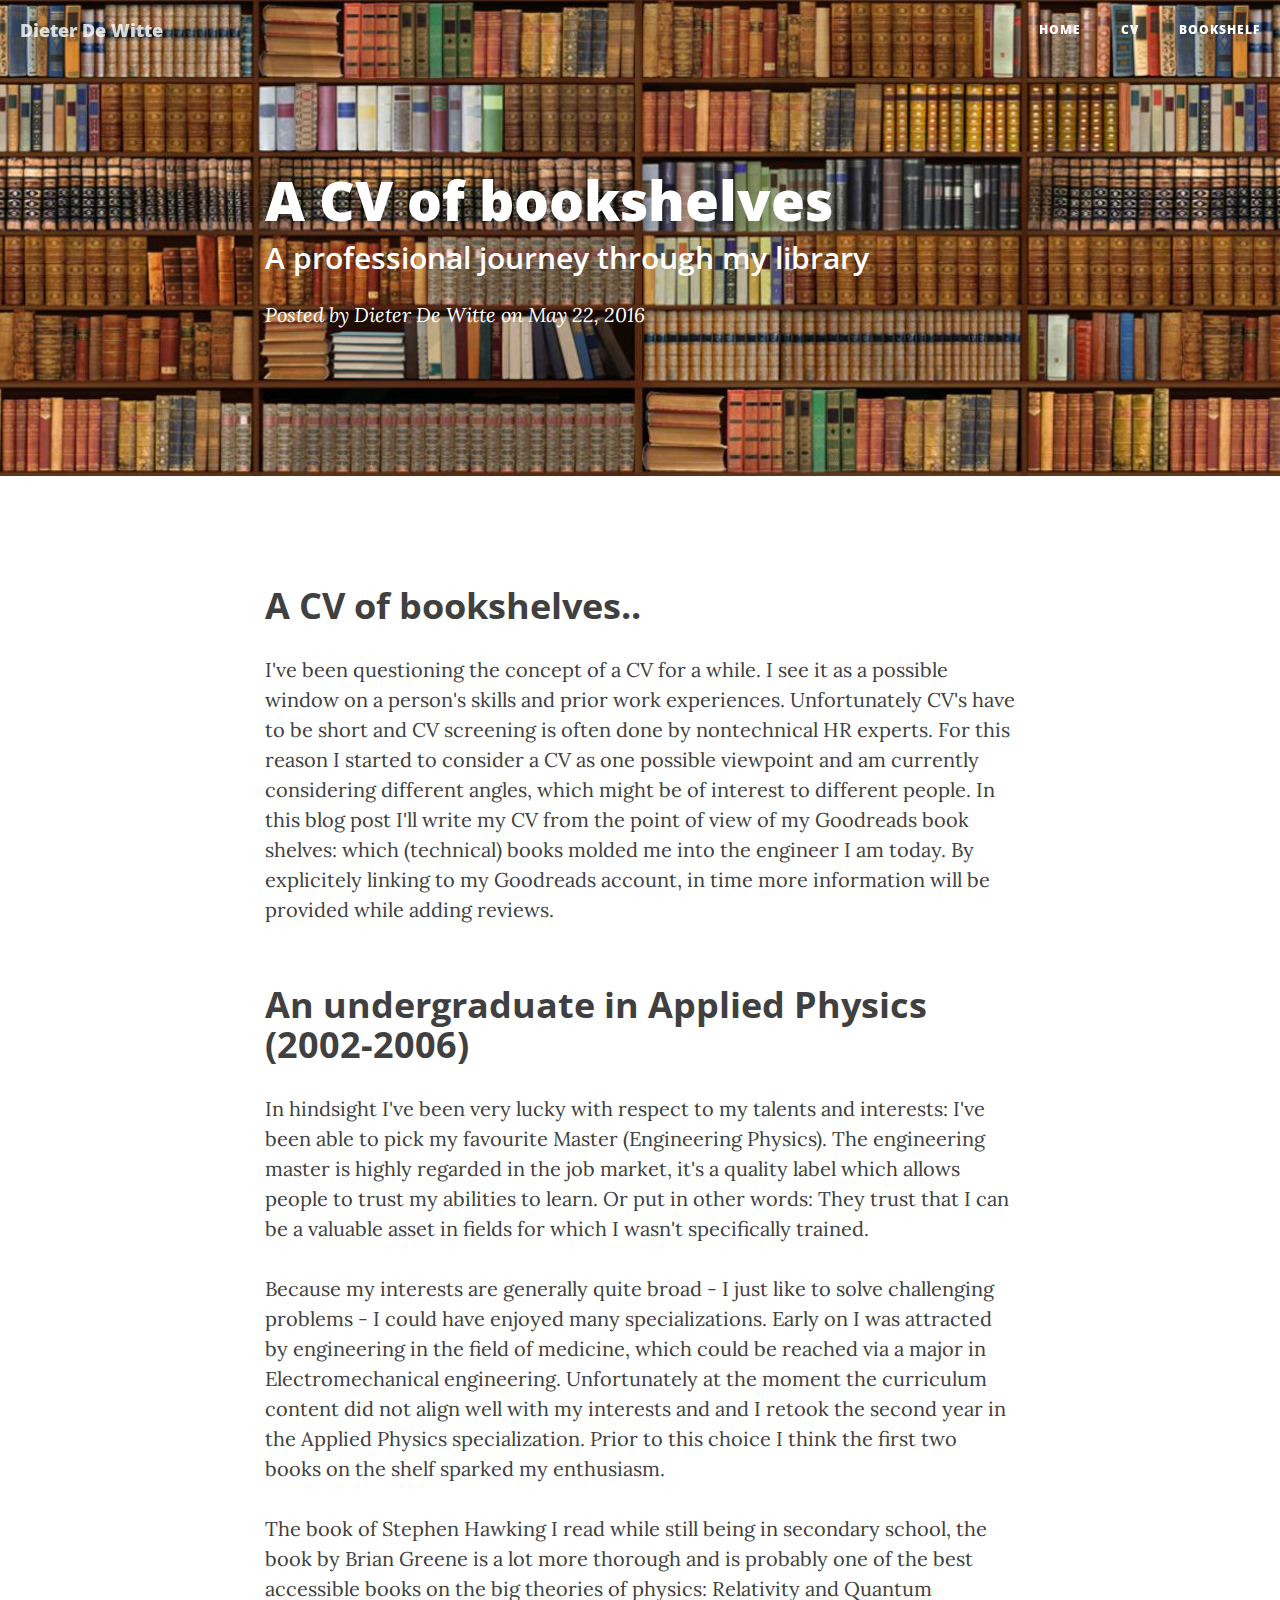
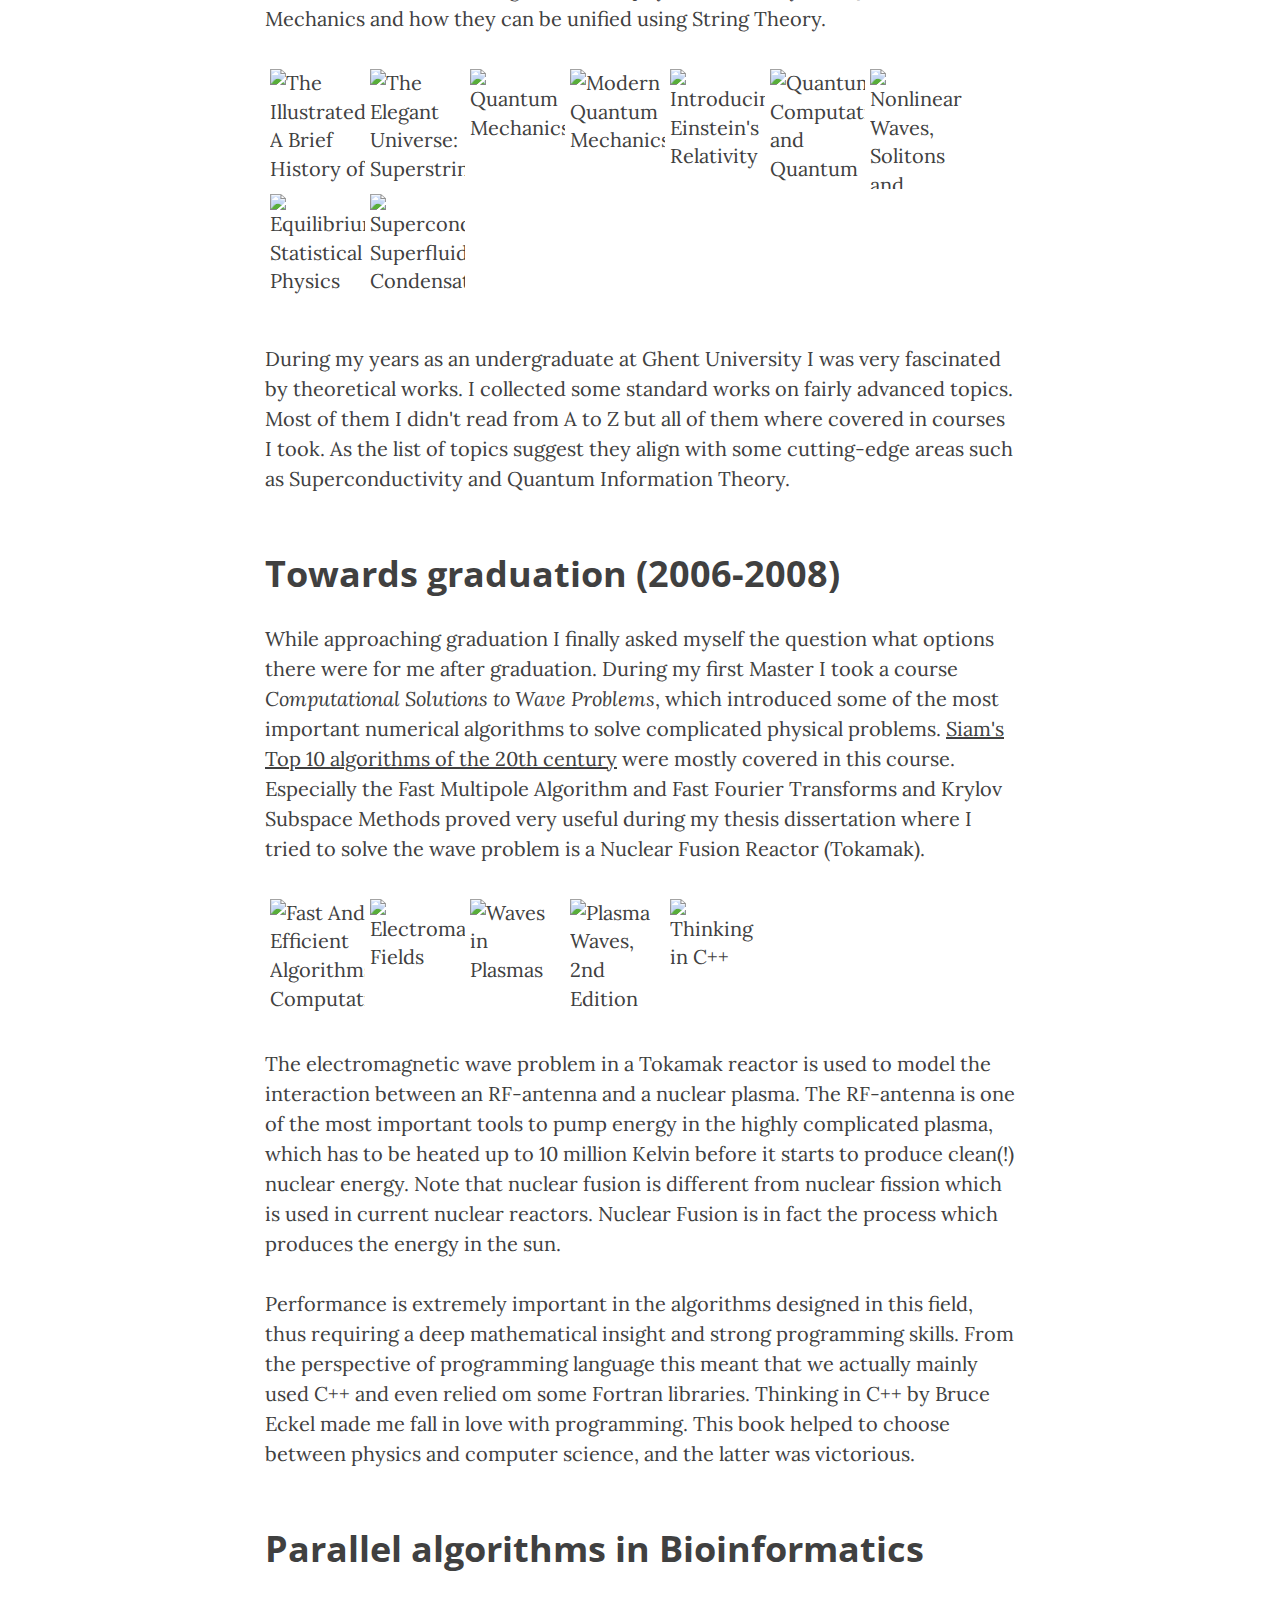
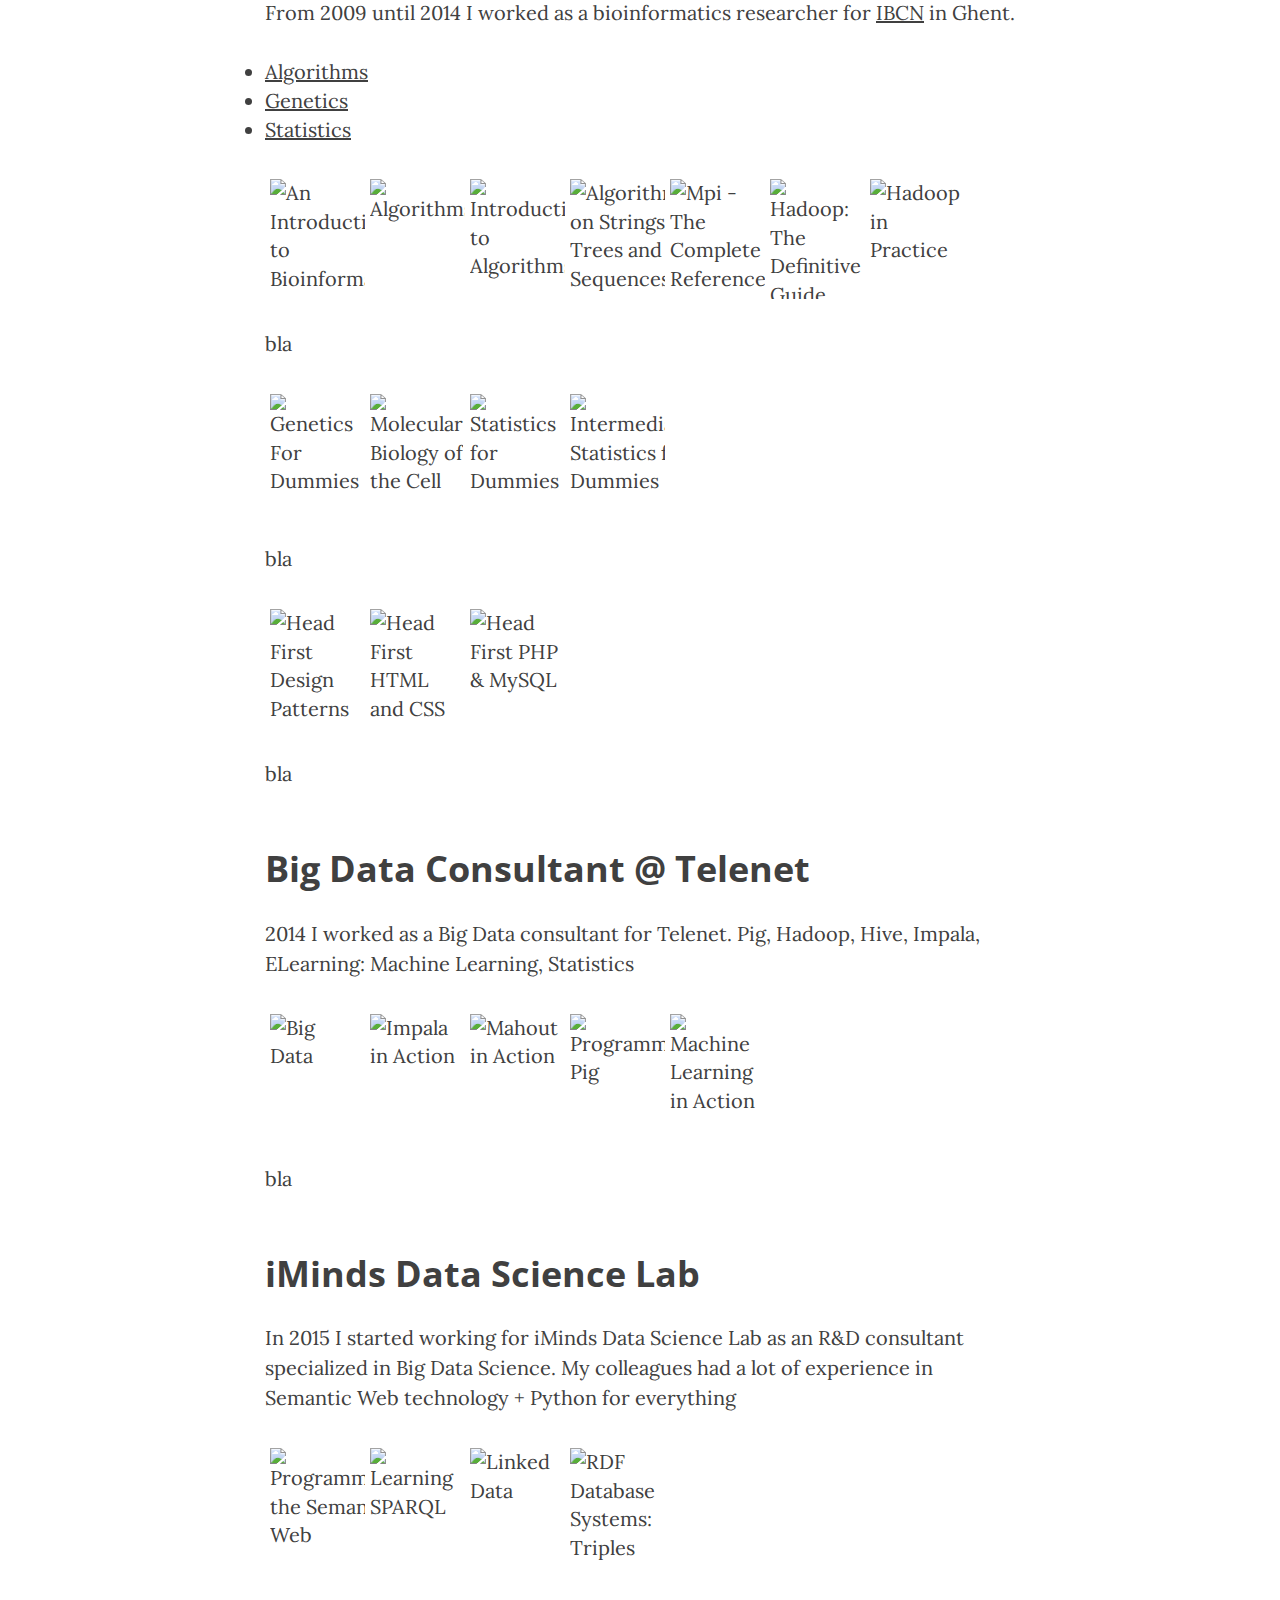
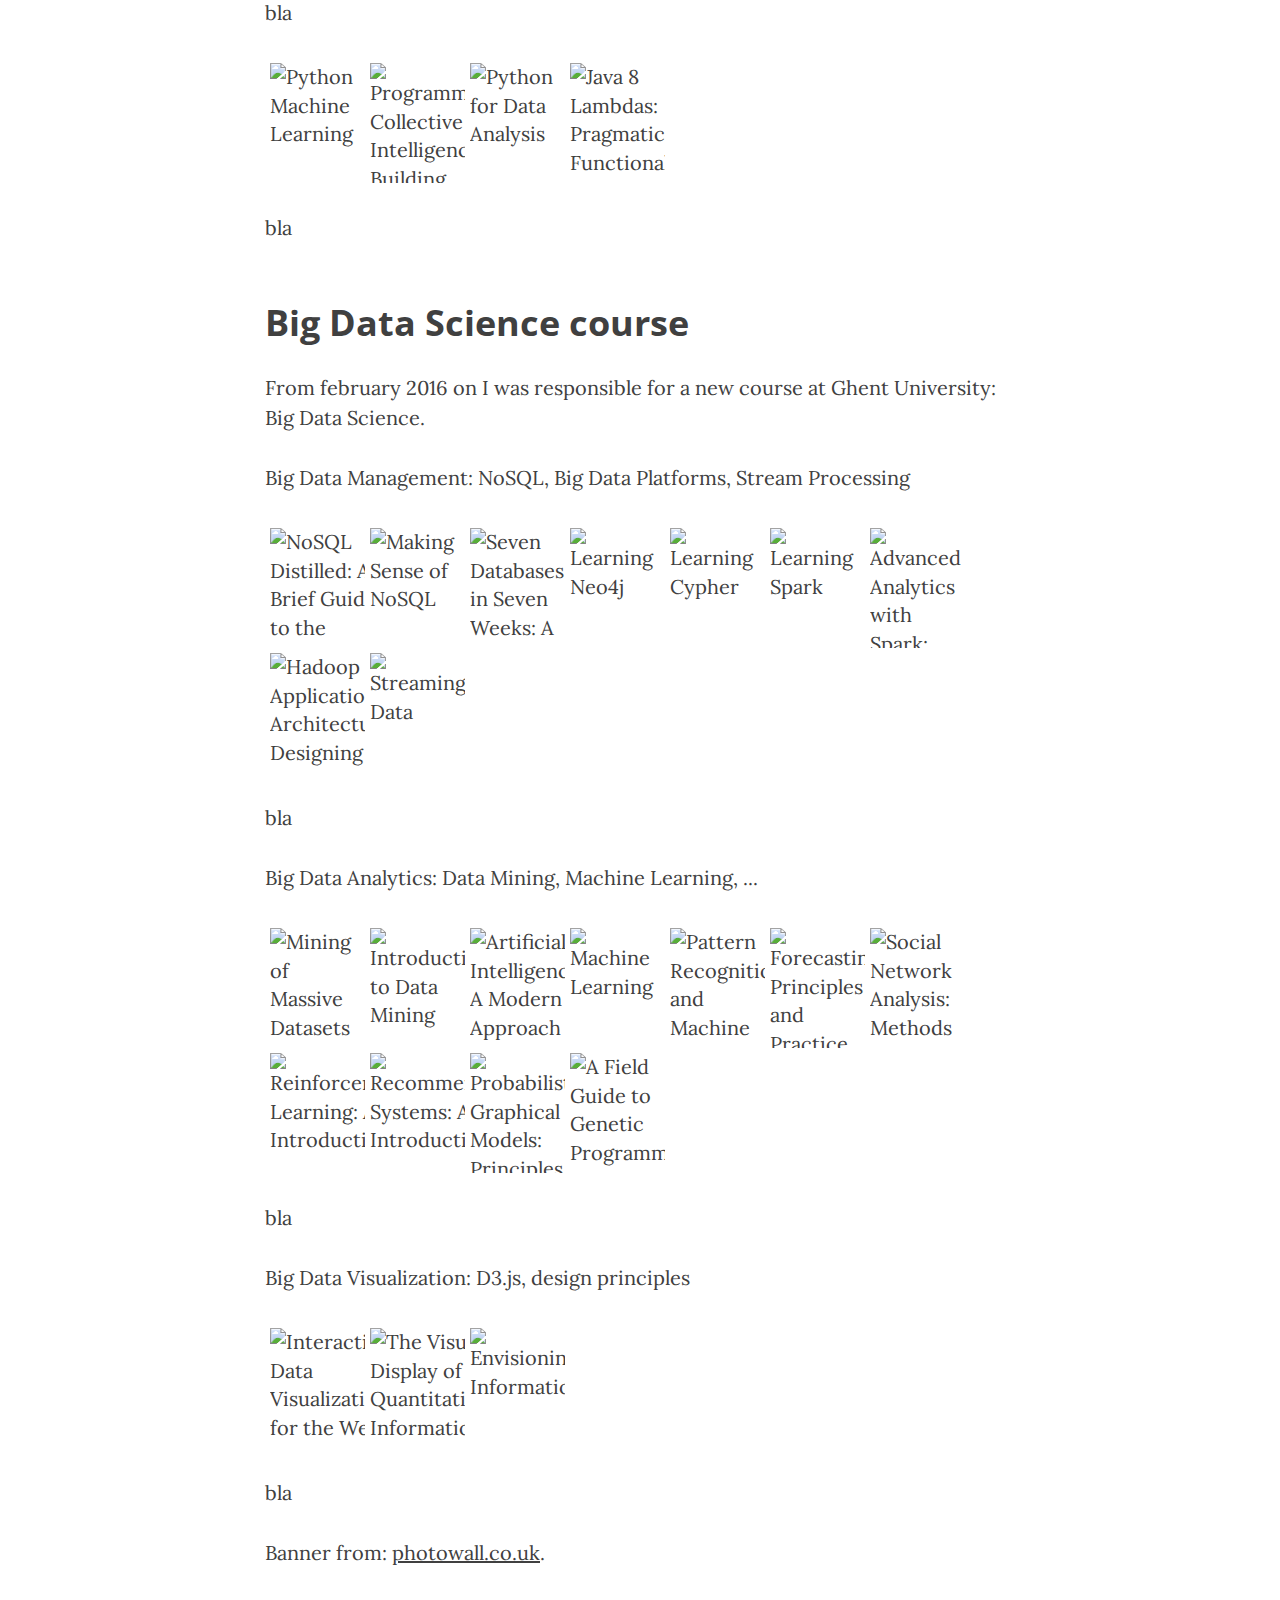
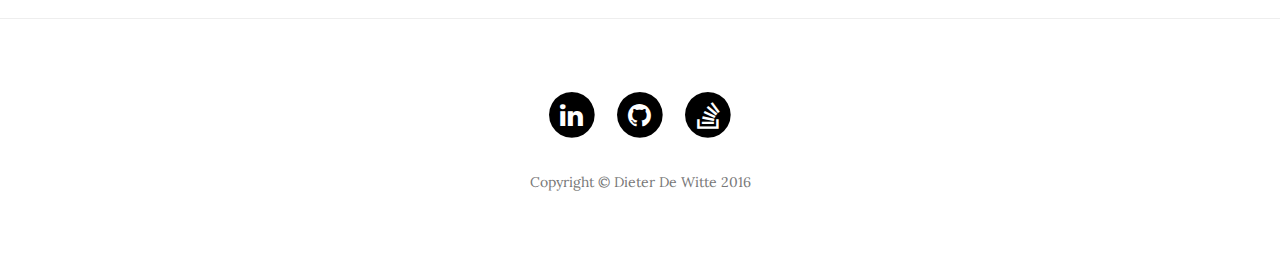
==== commit 75a1e60b: "connected bookshelf with main page" ====
--- a/bookshelf.html
+++ b/bookshelf.html
@@ -76,6 +76,9 @@
                     </li>
                     <li>
                         <a href="cv.html">CV</a>
+                    </li>
+                    <li>
+                        <a href="bookshelf.html">Bookshelf</a>
                     </li>
 
                 </ul>
@@ -444,7 +447,7 @@
 						    <div class="gr_grid_book_container"><a title="Introduction to Data Mining" href="https://www.goodreads.com/book/show/1233968.Introduction_to_Data_Mining"><img alt="Introduction to Data Mining" border="0" src="https://d.gr-assets.com/books/1347523361m/1233968.jpg" /></a></div>
 						    <div class="gr_grid_book_container"><a title="Artificial Intelligence: A Modern Approach" href="https://www.goodreads.com/book/show/27543.Artificial_Intelligence"><img alt="Artificial Intelligence: A Modern Approach" border="0" src="https://d.gr-assets.com/books/1385600294m/27543.jpg" /></a></div>
 
-						    
+
 						    <div class="gr_grid_book_container"><a title="Machine Learning" href="https://www.goodreads.com/book/show/213030.Machine_Learning"><img alt="Machine Learning" border="0" src="https://d.gr-assets.com/books/1387743284m/213030.jpg" /></a></div>
 						    <div class="gr_grid_book_container"><a title="Pattern Recognition and Machine Learning" href="https://www.goodreads.com/book/show/55881.Pattern_Recognition_and_Machine_Learning"><img alt="Pattern Recognition and Machine Learning" border="0" src="https://d.gr-assets.com/books/1347401011m/55881.jpg" /></a></div>
 						    <div class="gr_grid_book_container"><a title="Forecasting: Principles and Practice" href="https://www.goodreads.com/book/show/21912876-forecasting"><img alt="Forecasting: Principles and Practice" border="0" src="https://d.gr-assets.com/books/1407742430m/21912876.jpg" /></a></div>
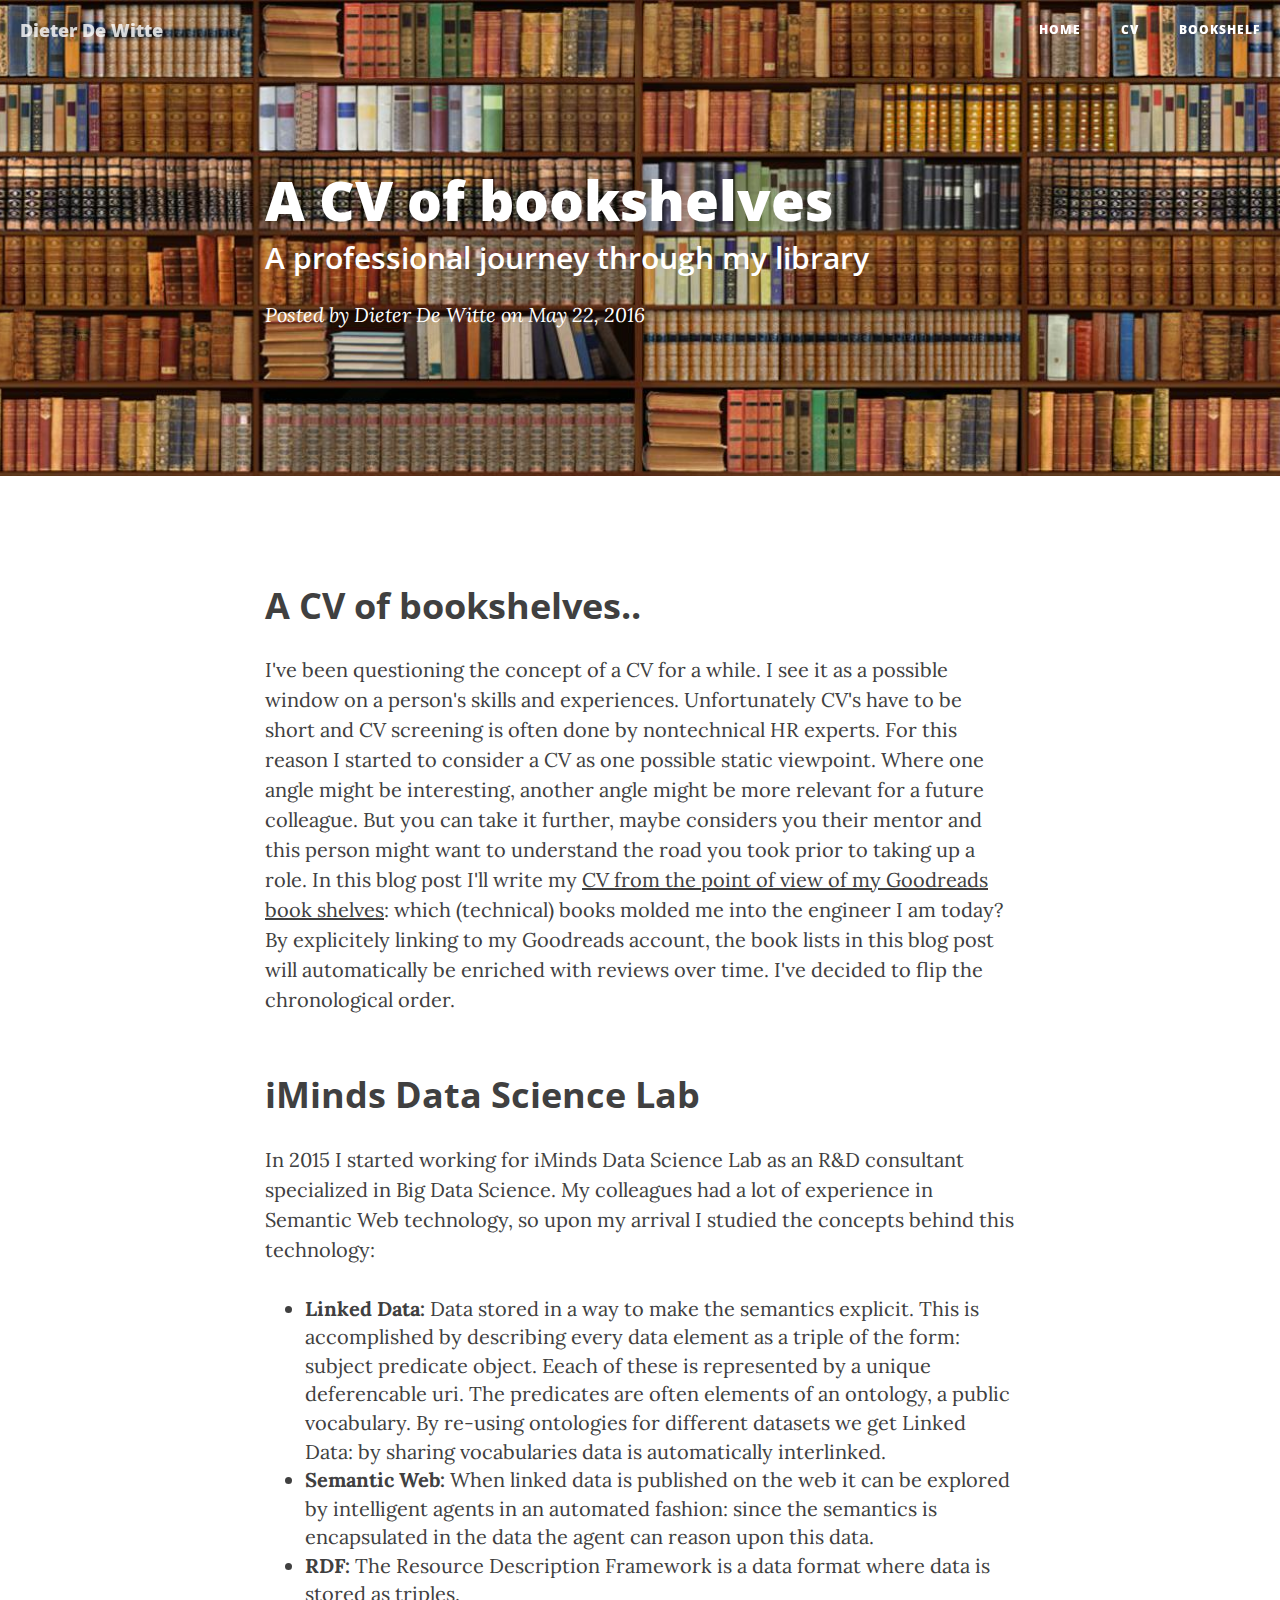
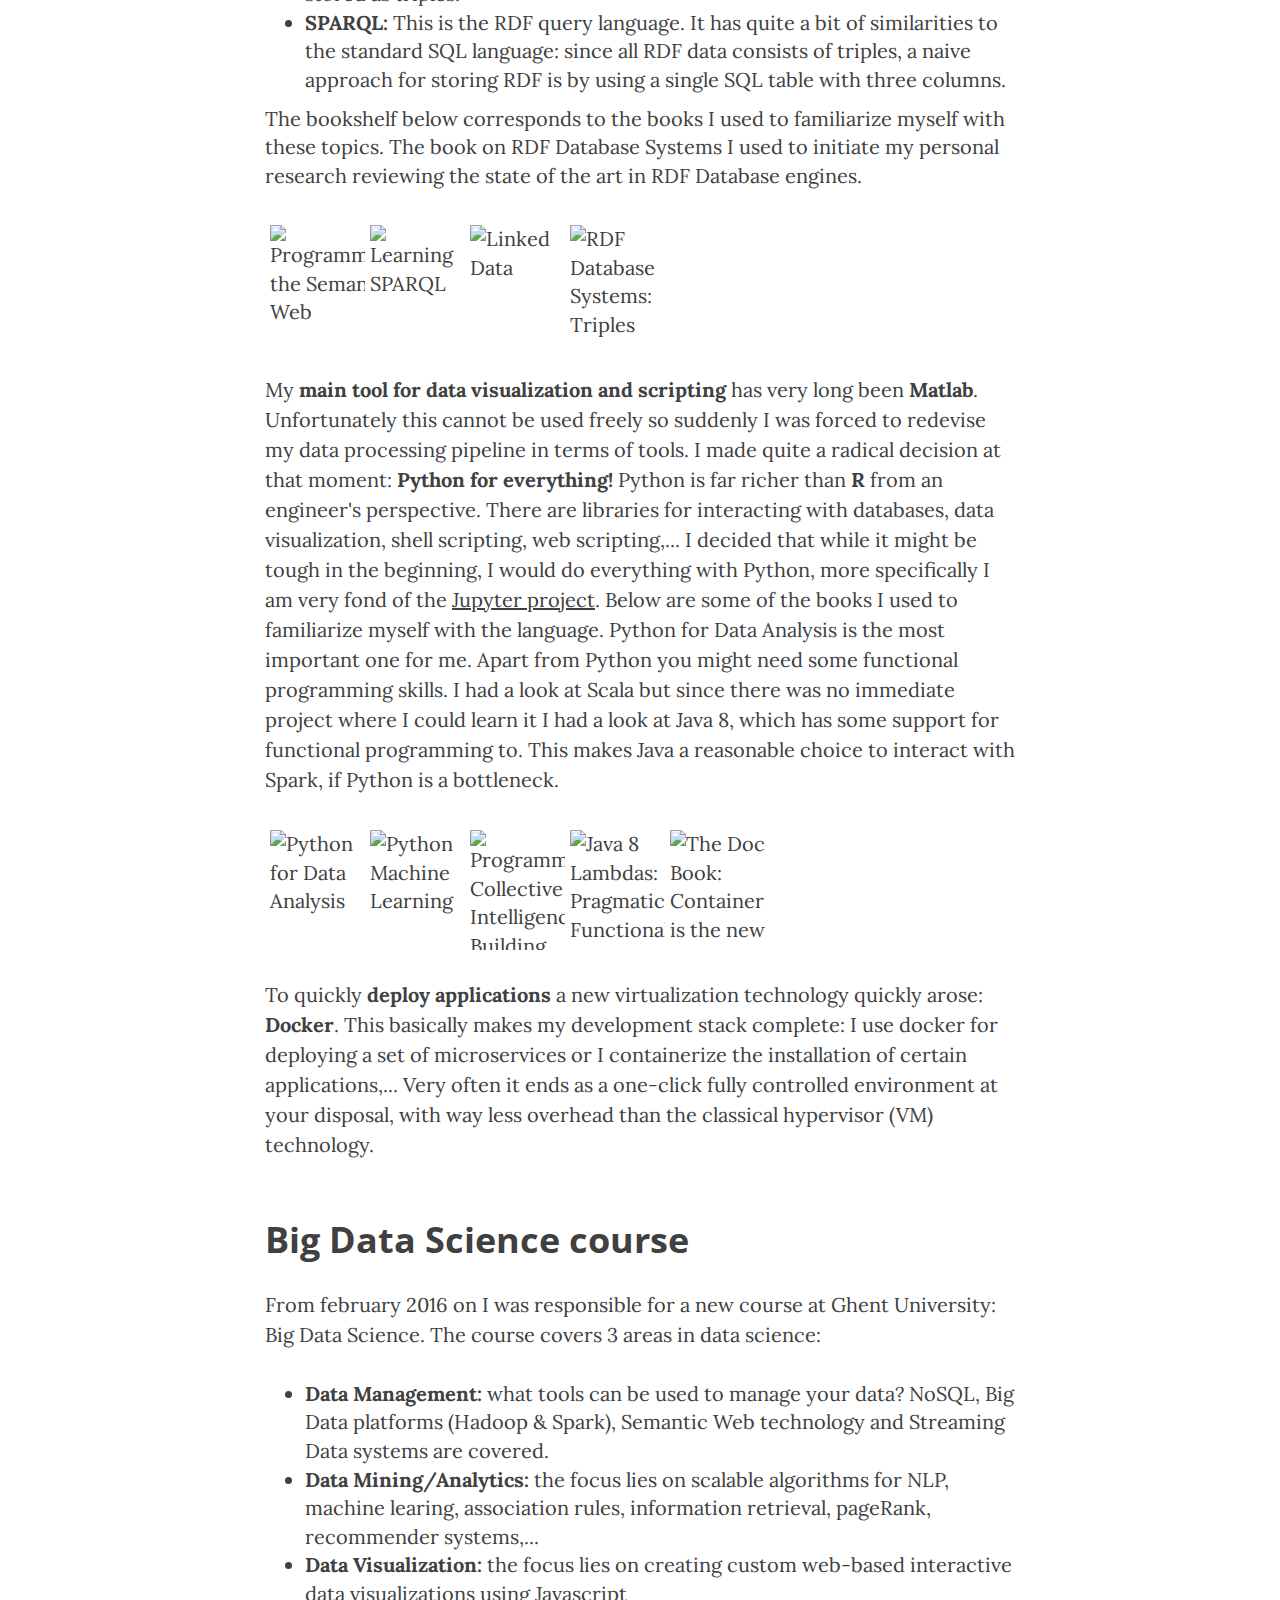
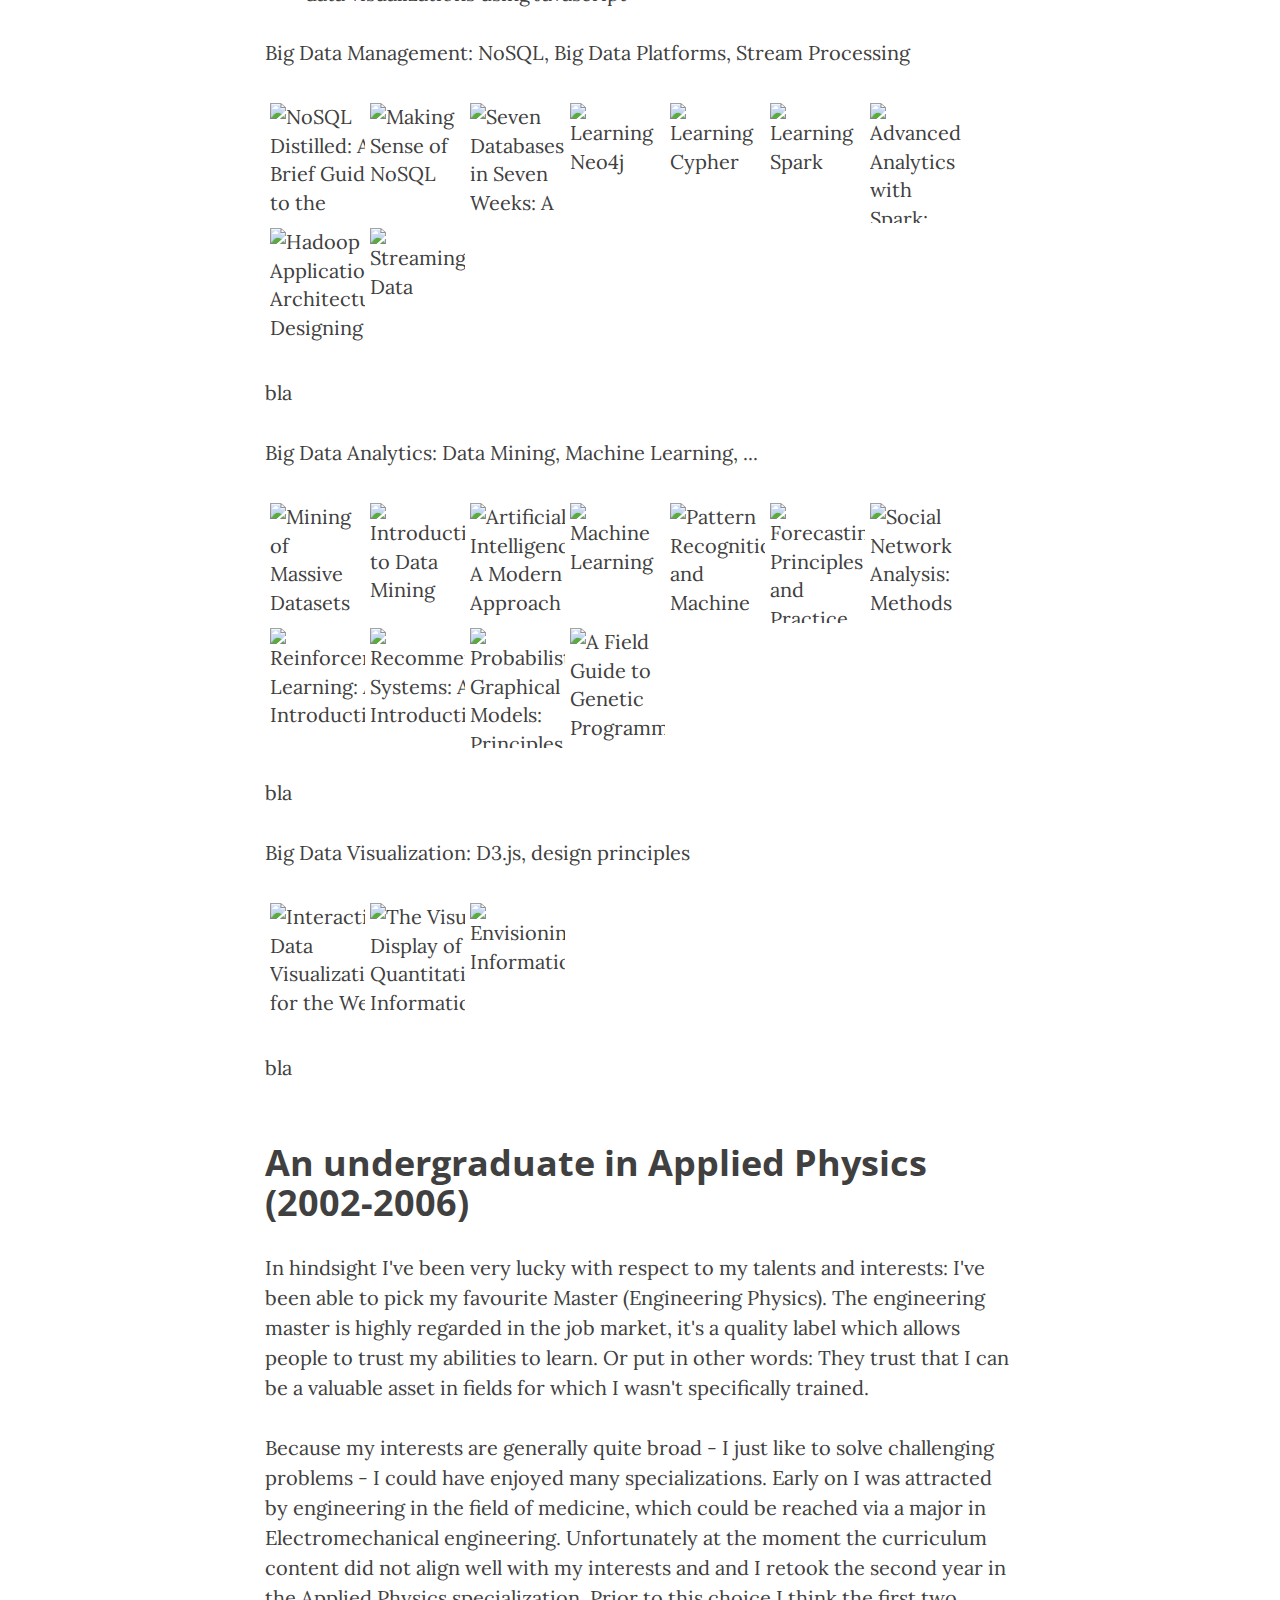
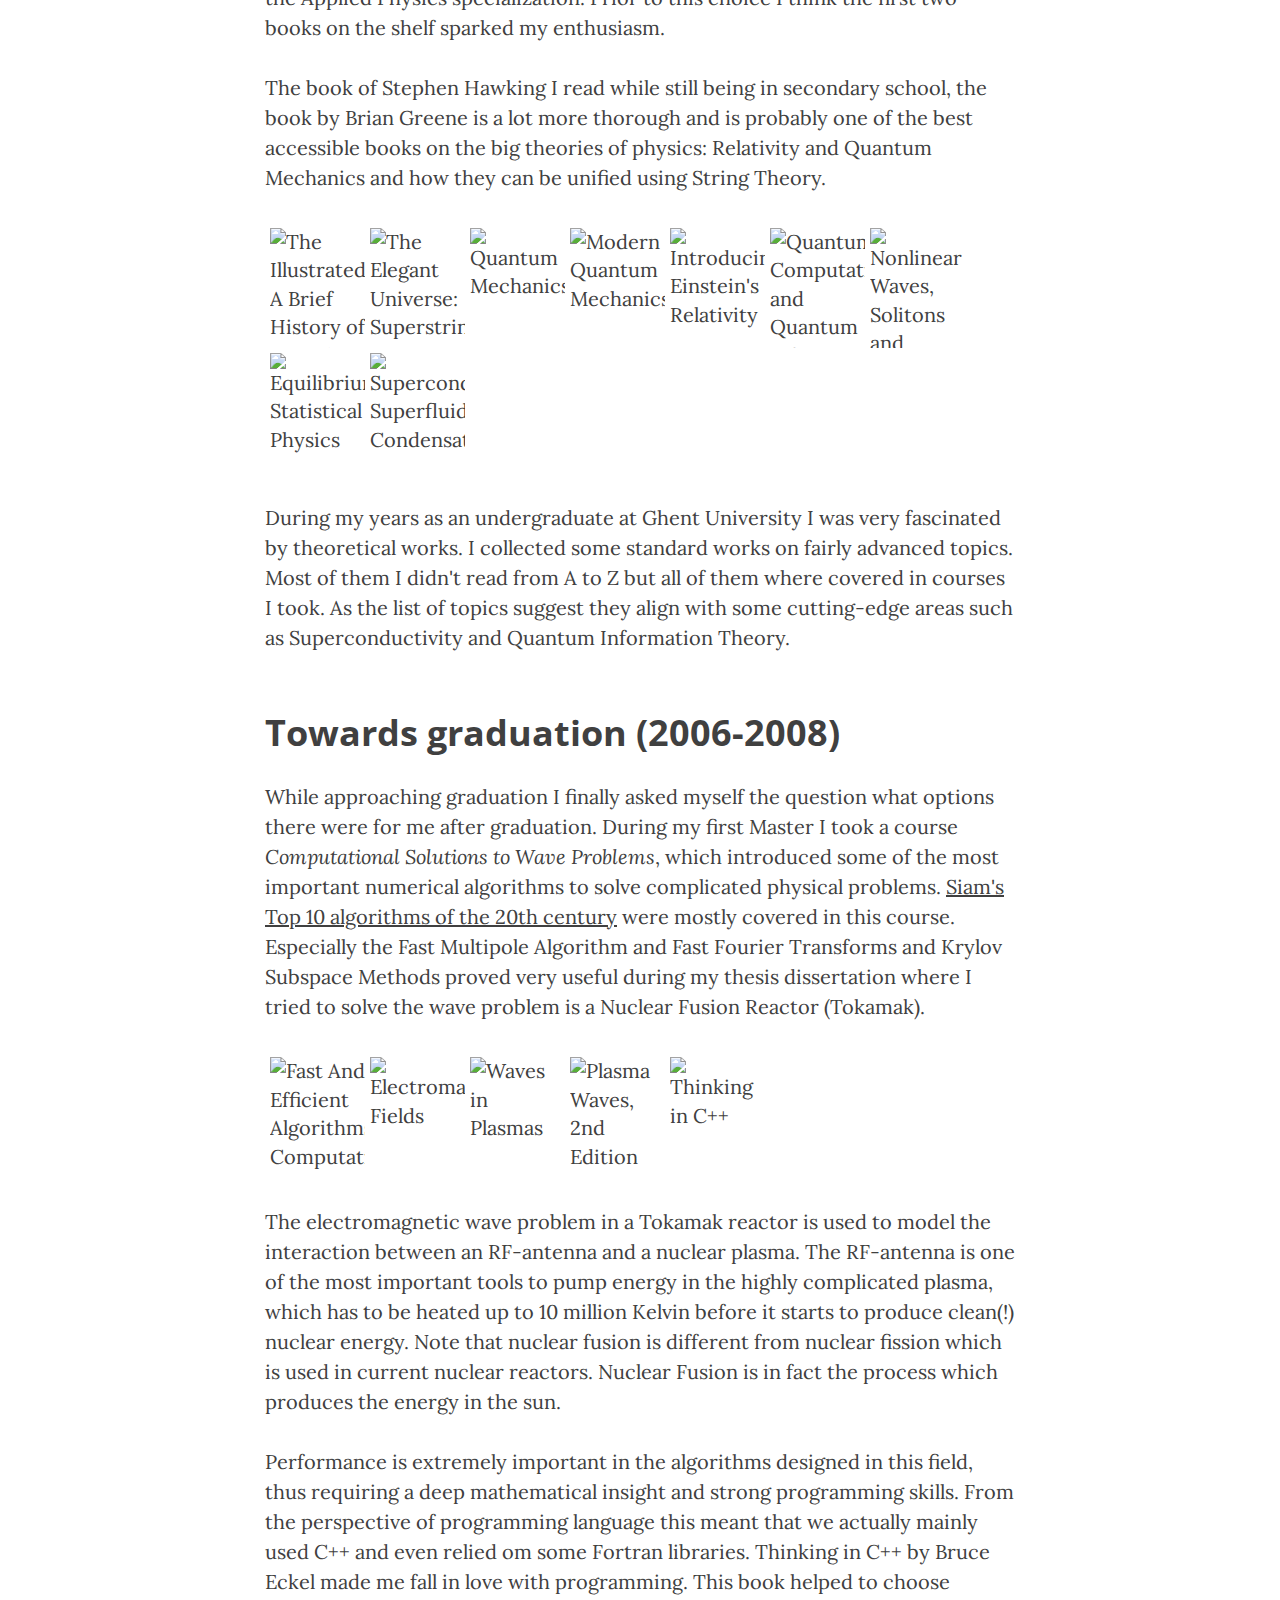
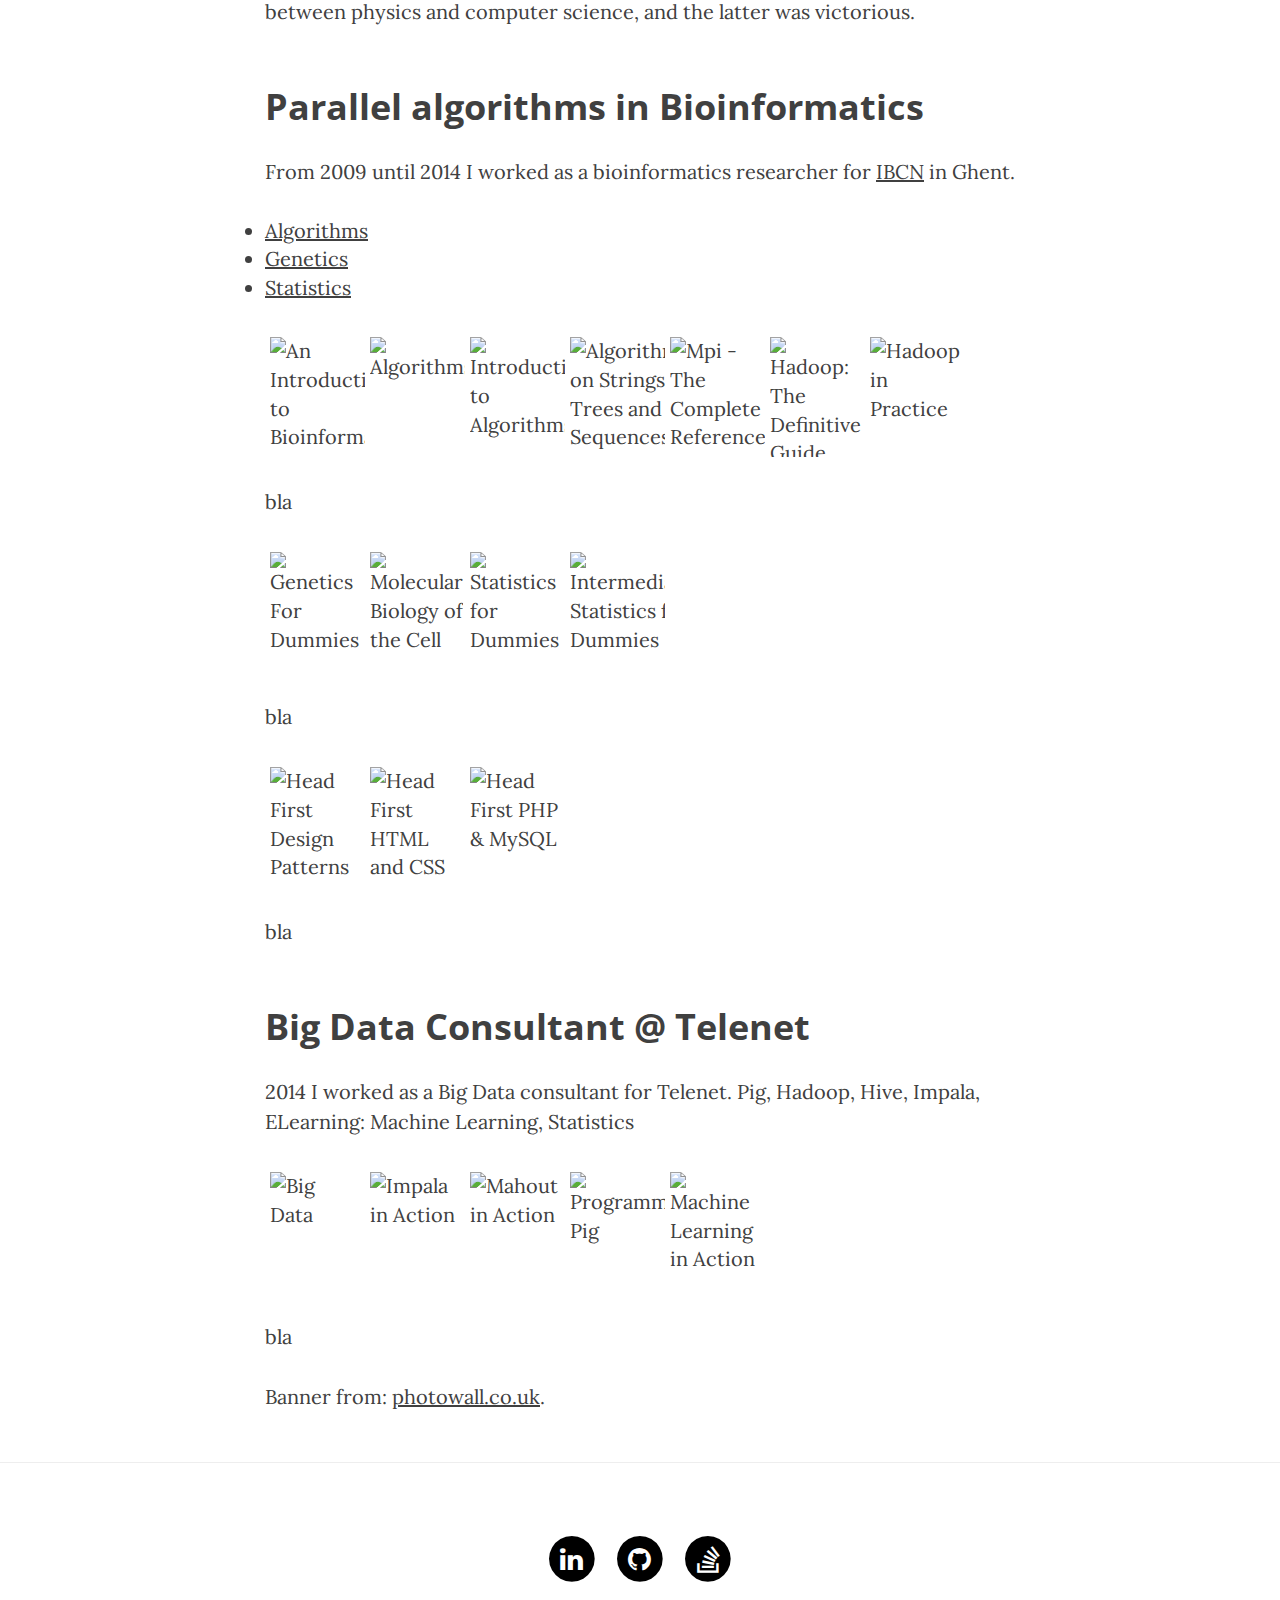
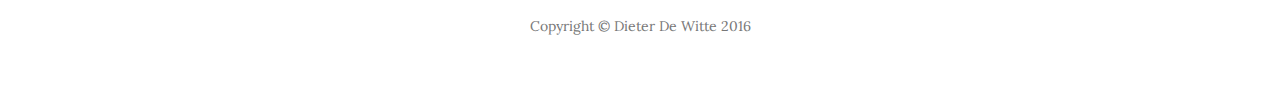
==== commit ebb55e9b: "adding text to shelves" ====
--- a/bookshelf.html
+++ b/bookshelf.html
@@ -113,12 +113,192 @@
 					<h2 class="section-heading"> A CV of bookshelves.. </h2>
 
                     <p>
-                    	I've been questioning the concept of a CV for a while. I see it as a possible window on a person's skills and prior work experiences. Unfortunately CV's have to be short and CV screening is often done by nontechnical HR experts. For this reason I started to consider
-                    	a CV as one possible viewpoint and am currently considering different angles, which might be of interest to different people. In 
-                    	this blog post I'll write my CV from the point of view of my Goodreads book shelves: which (technical) books molded me into the engineer
-                    	I am today. By explicitely linking to my Goodreads account, in time more information will be provided while adding reviews.
-                    </p>
-
+                    	I've been questioning the concept of a CV for a while. I see it as a possible window on a person's skills and experiences. 
+                    	Unfortunately CV's have to be short and CV screening is often done by nontechnical HR experts. For this reason I started to consider
+                    	a CV as one possible static viewpoint. Where one angle might be interesting, another angle might be more relevant for a future colleague. But you can take it further, maybe considers you their mentor and this person might want to understand the road you took prior to taking up a role. In this blog post I'll write my <ins>CV from the point of view of my <a href=" https://www.goodreads.com/drdwitte ">Goodreads book shelves</a></ins>: which (technical) books molded me into the engineer I am today? By explicitely linking to my Goodreads account, the book lists in this blog post will automatically be enriched with reviews over time. I've decided to flip the chronological order.
+                    </p>
+
+
+					<h2 class="section-heading"> iMinds Data Science Lab </h2>
+
+                    <p>
+                    	In 2015 I started working for iMinds Data Science Lab as an R&D consultant specialized in Big Data Science. My colleagues
+                    	had a lot of experience in Semantic Web technology, so upon my arrival I studied the concepts behind this technology: 
+                    	<ul>
+                    	<li> <a href="https://en.wikipedia.org/wiki/Linked_data"><b>Linked Data:</b></a> Data stored in a way to make the semantics explicit. This is accomplished by describing every
+                    	data element as a triple of the form: subject predicate object. Eeach of these is represented by a unique deferencable uri. 
+                    	The predicates are often elements of an ontology, a public vocabulary. By re-using ontologies for different datasets we get Linked  Data: by sharing vocabularies data is automatically interlinked. </li>
+                    	<li><a href="https://en.wikipedia.org/wiki/Semantic_Web"><b>Semantic Web:</b></a> When linked data is published on the web it can be explored by intelligent agents in an automated fashion: since the semantics is encapsulated in the data the agent can reason upon this data.</li>
+                    	<li><a href="https://en.wikipedia.org/wiki/Resource_Description_Framework"><b>RDF:</b></a> The Resource Description Framework is a data format where data is stored as triples.</li>
+                    	<li><a href="https://en.wikipedia.org/wiki/SPARQL"><b>SPARQL:</b></a> This is the RDF query language. It has quite a bit of similarities to the standard SQL language: since all RDF data consists of triples, a naive approach for storing RDF is by using a single SQL table with three columns.</li>
+                    	</ul>
+
+                    	The bookshelf below corresponds to the books I used to familiarize myself with these topics. The book  on RDF Database Systems I used to initiate my personal research reviewing the state of the art in RDF Database engines.
+                    </p>
+
+                    <p>
+                    	      
+				      <div id="gr_grid_widget_1463906575">
+				        <!-- Show static html as a placeholder in case js is not enabled - javascript include will override this if things work -->
+				      	<div class="gr_grid_container">
+				  			<div class="gr_grid_book_container"><a title="Programming the Semantic Web" href="https://www.goodreads.com/book/show/6346029-programming-the-semantic-web"><img alt="Programming the Semantic Web" border="0" src="https://d.gr-assets.com/books/1328834651m/6346029.jpg" /></a></div>
+
+    
+    						<div class="gr_grid_book_container"><a title="Learning SPARQL" href="https://www.goodreads.com/book/show/12257144-learning-sparql"><img alt="Learning SPARQL" border="0" src="https://d.gr-assets.com/books/1344671865m/12257144.jpg" /></a></div>
+    						
+    						<div class="gr_grid_book_container"><a title="Linked Data" href="https://www.goodreads.com/book/show/17284447-linked-data"><img alt="Linked Data" border="0" src="https://d.gr-assets.com/books/1359119817m/17284447.jpg" /></a></div>
+
+
+    						<div class="gr_grid_book_container"><a title="RDF Database Systems: Triples Storage and SPARQL Query Processing" href="https://www.goodreads.com/book/show/24862225-rdf-database-systems"><img alt="RDF Database Systems: Triples Storage and SPARQL Query Processing" border="0" src="https://d.gr-assets.com/books/1423327379m/24862225.jpg" /></a></div>
+
+				  		</div>
+
+				      </div>
+
+                    </p>
+                    <p style="clear:left;">
+                    	<br>
+                    	My <b>main tool for data visualization and scripting</b> has very long been <b>Matlab</b>. Unfortunately this cannot be used freely so suddenly I was forced to redevise my data processing pipeline in terms of tools. I made quite a radical decision at that moment: <b>Python for everything!</b> Python is far richer than <b>R</b> from an engineer's perspective. There are libraries for interacting with databases, data visualization, shell scripting, web scripting,... I decided that while it might be tough in the beginning, I would do everything with Python, more specifically I am very fond of the <a href="jupyter.org">Jupyter project</a>. Below are some of the books I used to familiarize myself with the language. Python for Data Analysis is the most important one for me. Apart from Python you might need some functional programming skills. I had a look at Scala but since  there was no immediate project where I could learn it I had a look at Java 8, which has some support for functional programming to. This makes Java a reasonable choice to interact with Spark, if Python is a bottleneck.
+                    </p>
+                    <p>
+                    	
+                                 	      
+				      <div id="gr_grid_widget_1463906575">
+				        <!-- Show static html as a placeholder in case js is not enabled - javascript include will override this if things work -->
+				      	<div class="gr_grid_container">
+				  		
+
+				  			<div class="gr_grid_book_container"><a title="Python for Data Analysis" href="https://www.goodreads.com/book/show/14744694-python-for-data-analysis"><img alt="Python for Data Analysis" border="0" src="https://d.gr-assets.com/books/1356132971m/14744694.jpg" /></a></div>
+
+						    <div class="gr_grid_book_container"><a title="Python Machine Learning" href="https://www.goodreads.com/book/show/25545994-python-machine-learning"><img alt="Python Machine Learning" border="0" src="https://d.gr-assets.com/books/1437797728m/25545994.jpg" /></a></div>
+						    
+						    <div class="gr_grid_book_container"><a title="Programming Collective Intelligence: Building Smart Web 2.0 Applications" href="https://www.goodreads.com/book/show/1741472.Programming_Collective_Intelligence"><img alt="Programming Collective Intelligence: Building Smart Web 2.0 Applications" border="0" src="https://d.gr-assets.com/books/1371685521m/1741472.jpg" /></a></div>
+
+						    <div class="gr_grid_book_container"><a title="Java 8 Lambdas: Pragmatic Functional Programming" href="https://www.goodreads.com/book/show/18669408-java-8-lambdas"><img alt="Java 8 Lambdas: Pragmatic Functional Programming" border="0" src="https://d.gr-assets.com/books/1389672495m/18669408.jpg" /></a></div>
+
+						    <div class="gr_grid_book_container"><a title="The Docker Book: Containerization is the new virtualization" href="https://www.goodreads.com/book/show/22719521-the-docker-book"><img alt="The Docker Book: Containerization is the new virtualization" border="0" src="https://d.gr-assets.com/books/1405392698m/22719521.jpg" /></a></div>
+
+				  		</div>
+
+				      </div>
+
+                    </p>
+                    <p style="clear:left;">
+                    	<br>
+                    	To quickly <b>deploy applications</b> a new virtualization technology quickly arose: <b>Docker</b>. This basically makes my development stack complete: I use docker for deploying a set of microservices or I containerize the installation of certain applications,... Very often it ends as a one-click fully controlled environment at your disposal, with way  less overhead than the classical hypervisor (VM) technology.
+                    </p>
+           
+
+                    <h2 class="section-heading"> Big Data Science course </h2>
+
+                    <p>
+                    	From february 2016 on I was responsible for a new course at Ghent University: Big Data Science. The course covers 3 areas in data science:
+                    	<ul>
+                    		<li><b>Data Management:</b> what tools can be used to manage your data? NoSQL, Big Data platforms (Hadoop & Spark), Semantic Web technology and Streaming Data systems are covered.</li>
+                    		<li><b>Data Mining/Analytics:</b> the focus lies on scalable algorithms for NLP, machine learing, association rules, information retrieval, pageRank, recommender systems,...</li>
+                    		<li><b>Data Visualization:</b> the focus lies on creating custom web-based interactive data visualizations using Javascript </li>
+                    	</ul>
+                    </p>
+
+                    <p>
+                    	Big Data Management: NoSQL, Big Data Platforms, Stream Processing
+                    </p>
+
+                    <p>
+                    	      
+				      <div id="gr_grid_widget_1463906575">
+				        <!-- Show static html as a placeholder in case js is not enabled - javascript include will override this if things work -->
+				      	<div class="gr_grid_container">
+
+				      			<div class="gr_grid_book_container"><a title="NoSQL Distilled: A Brief Guide to the Emerging World of Polyglot Persistence" href="https://www.goodreads.com/book/show/13610343-nosql-distilled"><img alt="NoSQL Distilled: A Brief Guide to the Emerging World of Polyglot Persistence" border="0" src="https://d.gr-assets.com/books/1372049889m/13610343.jpg" /></a></div>
+
+							    <div class="gr_grid_book_container"><a title="Making Sense of NoSQL" href="https://www.goodreads.com/book/show/17623622-making-sense-of-nosql"><img alt="Making Sense of NoSQL" border="0" src="https://d.gr-assets.com/books/1366276722m/17623622.jpg" /></a></div>
+
+							    <div class="gr_grid_book_container"><a title="Seven Databases in Seven Weeks: A Guide to Modern Databases and the NoSQL Movement" href="https://www.goodreads.com/book/show/13130963-seven-databases-in-seven-weeks"><img alt="Seven Databases in Seven Weeks: A Guide to Modern Databases and the NoSQL Movement" border="0" src="https://d.gr-assets.com/books/1344672079m/13130963.jpg" /></a></div>
+    
+							    <div class="gr_grid_book_container"><a title="Learning Neo4j" href="https://www.goodreads.com/book/show/23139729-learning-neo4j"><img alt="Learning Neo4j" border="0" src="https://d.gr-assets.com/books/1409618258m/23139729.jpg" /></a></div>
+							    
+							    <div class="gr_grid_book_container"><a title="Learning Cypher" href="https://www.goodreads.com/book/show/22273442-learning-cypher"><img alt="Learning Cypher" border="0" src="https://d.gr-assets.com/books/1400897554m/22273442.jpg" /></a></div>
+							    	    
+
+				  			    <div class="gr_grid_book_container"><a title="Learning Spark" href="https://www.goodreads.com/book/show/17318146-learning-spark"><img alt="Learning Spark" border="0" src="https://d.gr-assets.com/books/1380034125m/17318146.jpg" /></a></div>
+
+				  			    <div class="gr_grid_book_container"><a title="Advanced Analytics with Spark: Patterns for Learning from Data at Scale" href="https://www.goodreads.com/book/show/26386120-advanced-analytics-with-spark"><img alt="Advanced Analytics with Spark: Patterns for Learning from Data at Scale" border="0" src="https://d.gr-assets.com/books/1456694679m/26386120.jpg" /></a></div>
+
+							    <div class="gr_grid_book_container"><a title="Hadoop Application Architectures: Designing Real-World Big Data Applications" href="https://www.goodreads.com/book/show/27280918-hadoop-application-architectures"><img alt="Hadoop Application Architectures: Designing Real-World Big Data Applications" border="0" src="https://d.gr-assets.com/books/1445881091m/27280918.jpg" /></a></div>
+
+							    <div class="gr_grid_book_container"><a title="Streaming Data" href="https://www.goodreads.com/book/show/22892595-streaming-data"><img alt="Streaming Data" border="0" src="https://d.gr-assets.com/books/1407736328m/22892595.jpg" /></a></div>
+				  			
+
+				  		</div>
+
+				      </div>
+
+                    </p>
+                    <p style="clear:left;">
+                    	<br>
+                    	bla
+                    </p>
+
+                    <p>
+                    	Big Data Analytics: Data Mining, Machine Learning, ...
+                    </p>
+
+                    <p>
+                    	      
+				      <div id="gr_grid_widget_1463906575">
+				        <!-- Show static html as a placeholder in case js is not enabled - javascript include will override this if things work -->
+				      	<div class="gr_grid_container">
+				  			<div class="gr_grid_book_container"><a title="Mining of Massive Datasets" href="https://www.goodreads.com/book/show/12818088-mining-of-massive-datasets"><img alt="Mining of Massive Datasets" border="0" src="https://d.gr-assets.com/books/1344738596m/12818088.jpg" /></a></div>
+						    <div class="gr_grid_book_container"><a title="Introduction to Data Mining" href="https://www.goodreads.com/book/show/1233968.Introduction_to_Data_Mining"><img alt="Introduction to Data Mining" border="0" src="https://d.gr-assets.com/books/1347523361m/1233968.jpg" /></a></div>
+						    <div class="gr_grid_book_container"><a title="Artificial Intelligence: A Modern Approach" href="https://www.goodreads.com/book/show/27543.Artificial_Intelligence"><img alt="Artificial Intelligence: A Modern Approach" border="0" src="https://d.gr-assets.com/books/1385600294m/27543.jpg" /></a></div>
+
+
+						    <div class="gr_grid_book_container"><a title="Machine Learning" href="https://www.goodreads.com/book/show/213030.Machine_Learning"><img alt="Machine Learning" border="0" src="https://d.gr-assets.com/books/1387743284m/213030.jpg" /></a></div>
+						    <div class="gr_grid_book_container"><a title="Pattern Recognition and Machine Learning" href="https://www.goodreads.com/book/show/55881.Pattern_Recognition_and_Machine_Learning"><img alt="Pattern Recognition and Machine Learning" border="0" src="https://d.gr-assets.com/books/1347401011m/55881.jpg" /></a></div>
+						    <div class="gr_grid_book_container"><a title="Forecasting: Principles and Practice" href="https://www.goodreads.com/book/show/21912876-forecasting"><img alt="Forecasting: Principles and Practice" border="0" src="https://d.gr-assets.com/books/1407742430m/21912876.jpg" /></a></div>
+						    <div class="gr_grid_book_container"><a title="Social Network Analysis: Methods and Applications" href="https://www.goodreads.com/book/show/369766.Social_Network_Analysis"><img alt="Social Network Analysis: Methods and Applications" border="0" src="https://d.gr-assets.com/books/1348630046m/369766.jpg" /></a></div>
+						    <div class="gr_grid_book_container"><a title="Reinforcement Learning: An Introduction" href="https://www.goodreads.com/book/show/739791.Reinforcement_Learning"><img alt="Reinforcement Learning: An Introduction" border="0" src="https://d.gr-assets.com/books/1348086685m/739791.jpg" /></a></div>
+						    <div class="gr_grid_book_container"><a title="Recommender Systems: An Introduction" href="https://www.goodreads.com/book/show/10305099-recommender-systems"><img alt="Recommender Systems: An Introduction" border="0" src="https://d.gr-assets.com/books/1347972113m/10305099.jpg" /></a></div>
+						    <div class="gr_grid_book_container"><a title="Probabilistic Graphical Models: Principles and Techniques" href="https://www.goodreads.com/book/show/6676555-probabilistic-graphical-models"><img alt="Probabilistic Graphical Models: Principles and Techniques" border="0" src="https://d.gr-assets.com/books/1347906203m/6676555.jpg" /></a></div>
+						    <div class="gr_grid_book_container"><a title="A Field Guide to Genetic Programming" href="https://www.goodreads.com/book/show/3933838-a-field-guide-to-genetic-programming"><img alt="A Field Guide to Genetic Programming" border="0" src="https://d.gr-assets.com/books/1347401370m/3933838.jpg" /></a></div>
+				  			
+
+				  		</div>
+
+				      </div>
+
+                    </p>
+                    <p style="clear:left;">
+                    	<br>
+                    	bla
+                    </p>
+
+                    <p>
+                    	Big Data Visualization: D3.js, design principles
+                    </p>
+
+                    <p>
+                    	      
+				      <div id="gr_grid_widget_1463906575">
+				        <!-- Show static html as a placeholder in case js is not enabled - javascript include will override this if things work -->
+				      	<div class="gr_grid_container">
+				  			
+						    <div class="gr_grid_book_container"><a title="Interactive Data Visualization for the Web" href="https://www.goodreads.com/book/show/16087610-interactive-data-visualization-for-the-web"><img alt="Interactive Data Visualization for the Web" border="0" src="https://d.gr-assets.com/books/1350959444m/16087610.jpg" /></a></div>
+						    <div class="gr_grid_book_container"><a title="The Visual Display of Quantitative Information" href="https://www.goodreads.com/book/show/17744.The_Visual_Display_of_Quantitative_Information"><img alt="The Visual Display of Quantitative Information" border="0" src="https://d.gr-assets.com/books/1435292089m/17744.jpg" /></a></div>
+						    <div class="gr_grid_book_container"><a title="Envisioning Information" href="https://www.goodreads.com/book/show/17745.Envisioning_Information"><img alt="Envisioning Information" border="0" src="https://d.gr-assets.com/books/1290403773m/17745.jpg" /></a></div>
+						    
+				  			
+
+				  		</div>
+
+				      </div>
+
+                    </p>
+                    <p style="clear:left;">
+                    	<br>
+                    	bla
+                    </p>
 
                     <h2 class="section-heading"> An undergraduate in Applied Physics (2002-2006) </h2>
 
@@ -330,169 +510,7 @@
                     </p>
 
 
-                    <h2 class="section-heading"> iMinds Data Science Lab </h2>
-
-                    <p>
-                    	In 2015 I started working for iMinds Data Science Lab as an R&D consultant specialized in Big Data Science. My colleagues
-                    	had a lot of experience in Semantic Web technology + Python for everything
-                    </p>
-
-                    <p>
-                    	      
-				      <div id="gr_grid_widget_1463906575">
-				        <!-- Show static html as a placeholder in case js is not enabled - javascript include will override this if things work -->
-				      	<div class="gr_grid_container">
-				  			<div class="gr_grid_book_container"><a title="Programming the Semantic Web" href="https://www.goodreads.com/book/show/6346029-programming-the-semantic-web"><img alt="Programming the Semantic Web" border="0" src="https://d.gr-assets.com/books/1328834651m/6346029.jpg" /></a></div>
-
-    
-    						<div class="gr_grid_book_container"><a title="Learning SPARQL" href="https://www.goodreads.com/book/show/12257144-learning-sparql"><img alt="Learning SPARQL" border="0" src="https://d.gr-assets.com/books/1344671865m/12257144.jpg" /></a></div>
-    						
-    						<div class="gr_grid_book_container"><a title="Linked Data" href="https://www.goodreads.com/book/show/17284447-linked-data"><img alt="Linked Data" border="0" src="https://d.gr-assets.com/books/1359119817m/17284447.jpg" /></a></div>
-
-
-    						<div class="gr_grid_book_container"><a title="RDF Database Systems: Triples Storage and SPARQL Query Processing" href="https://www.goodreads.com/book/show/24862225-rdf-database-systems"><img alt="RDF Database Systems: Triples Storage and SPARQL Query Processing" border="0" src="https://d.gr-assets.com/books/1423327379m/24862225.jpg" /></a></div>
-
-				  		</div>
-
-				      </div>
-
-                    </p>
-                    <p style="clear:left;">
-                    	<br>
-                    	bla
-                    </p>
-
-
-					<p>
-                    	      
-				      <div id="gr_grid_widget_1463906575">
-				        <!-- Show static html as a placeholder in case js is not enabled - javascript include will override this if things work -->
-				      	<div class="gr_grid_container">
-				  		
-						    <div class="gr_grid_book_container"><a title="Python Machine Learning" href="https://www.goodreads.com/book/show/25545994-python-machine-learning"><img alt="Python Machine Learning" border="0" src="https://d.gr-assets.com/books/1437797728m/25545994.jpg" /></a></div>
-						    
-						    <div class="gr_grid_book_container"><a title="Programming Collective Intelligence: Building Smart Web 2.0 Applications" href="https://www.goodreads.com/book/show/1741472.Programming_Collective_Intelligence"><img alt="Programming Collective Intelligence: Building Smart Web 2.0 Applications" border="0" src="https://d.gr-assets.com/books/1371685521m/1741472.jpg" /></a></div>
-
-						    <div class="gr_grid_book_container"><a title="Python for Data Analysis" href="https://www.goodreads.com/book/show/14744694-python-for-data-analysis"><img alt="Python for Data Analysis" border="0" src="https://d.gr-assets.com/books/1356132971m/14744694.jpg" /></a></div>
-
-						    <div class="gr_grid_book_container"><a title="Java 8 Lambdas: Pragmatic Functional Programming" href="https://www.goodreads.com/book/show/18669408-java-8-lambdas"><img alt="Java 8 Lambdas: Pragmatic Functional Programming" border="0" src="https://d.gr-assets.com/books/1389672495m/18669408.jpg" /></a></div>
-
-				  		</div>
-
-				      </div>
-
-                    </p>
-                    <p style="clear:left;">
-                    	<br>
-                    	bla
-                    </p>
-           
-
-                    <h2 class="section-heading"> Big Data Science course </h2>
-
-                    <p>
-                    	From february 2016 on I was responsible for a new course at Ghent University: Big Data Science.
-                    </p>
-
-                    <p>
-                    	Big Data Management: NoSQL, Big Data Platforms, Stream Processing
-                    </p>
-
-                    <p>
-                    	      
-				      <div id="gr_grid_widget_1463906575">
-				        <!-- Show static html as a placeholder in case js is not enabled - javascript include will override this if things work -->
-				      	<div class="gr_grid_container">
-
-				      			<div class="gr_grid_book_container"><a title="NoSQL Distilled: A Brief Guide to the Emerging World of Polyglot Persistence" href="https://www.goodreads.com/book/show/13610343-nosql-distilled"><img alt="NoSQL Distilled: A Brief Guide to the Emerging World of Polyglot Persistence" border="0" src="https://d.gr-assets.com/books/1372049889m/13610343.jpg" /></a></div>
-
-							    <div class="gr_grid_book_container"><a title="Making Sense of NoSQL" href="https://www.goodreads.com/book/show/17623622-making-sense-of-nosql"><img alt="Making Sense of NoSQL" border="0" src="https://d.gr-assets.com/books/1366276722m/17623622.jpg" /></a></div>
-
-							    <div class="gr_grid_book_container"><a title="Seven Databases in Seven Weeks: A Guide to Modern Databases and the NoSQL Movement" href="https://www.goodreads.com/book/show/13130963-seven-databases-in-seven-weeks"><img alt="Seven Databases in Seven Weeks: A Guide to Modern Databases and the NoSQL Movement" border="0" src="https://d.gr-assets.com/books/1344672079m/13130963.jpg" /></a></div>
-    
-							    <div class="gr_grid_book_container"><a title="Learning Neo4j" href="https://www.goodreads.com/book/show/23139729-learning-neo4j"><img alt="Learning Neo4j" border="0" src="https://d.gr-assets.com/books/1409618258m/23139729.jpg" /></a></div>
-							    
-							    <div class="gr_grid_book_container"><a title="Learning Cypher" href="https://www.goodreads.com/book/show/22273442-learning-cypher"><img alt="Learning Cypher" border="0" src="https://d.gr-assets.com/books/1400897554m/22273442.jpg" /></a></div>
-							    	    
-
-				  			    <div class="gr_grid_book_container"><a title="Learning Spark" href="https://www.goodreads.com/book/show/17318146-learning-spark"><img alt="Learning Spark" border="0" src="https://d.gr-assets.com/books/1380034125m/17318146.jpg" /></a></div>
-
-				  			    <div class="gr_grid_book_container"><a title="Advanced Analytics with Spark: Patterns for Learning from Data at Scale" href="https://www.goodreads.com/book/show/26386120-advanced-analytics-with-spark"><img alt="Advanced Analytics with Spark: Patterns for Learning from Data at Scale" border="0" src="https://d.gr-assets.com/books/1456694679m/26386120.jpg" /></a></div>
-
-							    <div class="gr_grid_book_container"><a title="Hadoop Application Architectures: Designing Real-World Big Data Applications" href="https://www.goodreads.com/book/show/27280918-hadoop-application-architectures"><img alt="Hadoop Application Architectures: Designing Real-World Big Data Applications" border="0" src="https://d.gr-assets.com/books/1445881091m/27280918.jpg" /></a></div>
-
-							    <div class="gr_grid_book_container"><a title="Streaming Data" href="https://www.goodreads.com/book/show/22892595-streaming-data"><img alt="Streaming Data" border="0" src="https://d.gr-assets.com/books/1407736328m/22892595.jpg" /></a></div>
-				  			
-
-				  		</div>
-
-				      </div>
-
-                    </p>
-                    <p style="clear:left;">
-                    	<br>
-                    	bla
-                    </p>
-
-                    <p>
-                    	Big Data Analytics: Data Mining, Machine Learning, ...
-                    </p>
-
-                    <p>
-                    	      
-				      <div id="gr_grid_widget_1463906575">
-				        <!-- Show static html as a placeholder in case js is not enabled - javascript include will override this if things work -->
-				      	<div class="gr_grid_container">
-				  			<div class="gr_grid_book_container"><a title="Mining of Massive Datasets" href="https://www.goodreads.com/book/show/12818088-mining-of-massive-datasets"><img alt="Mining of Massive Datasets" border="0" src="https://d.gr-assets.com/books/1344738596m/12818088.jpg" /></a></div>
-						    <div class="gr_grid_book_container"><a title="Introduction to Data Mining" href="https://www.goodreads.com/book/show/1233968.Introduction_to_Data_Mining"><img alt="Introduction to Data Mining" border="0" src="https://d.gr-assets.com/books/1347523361m/1233968.jpg" /></a></div>
-						    <div class="gr_grid_book_container"><a title="Artificial Intelligence: A Modern Approach" href="https://www.goodreads.com/book/show/27543.Artificial_Intelligence"><img alt="Artificial Intelligence: A Modern Approach" border="0" src="https://d.gr-assets.com/books/1385600294m/27543.jpg" /></a></div>
-
-
-						    <div class="gr_grid_book_container"><a title="Machine Learning" href="https://www.goodreads.com/book/show/213030.Machine_Learning"><img alt="Machine Learning" border="0" src="https://d.gr-assets.com/books/1387743284m/213030.jpg" /></a></div>
-						    <div class="gr_grid_book_container"><a title="Pattern Recognition and Machine Learning" href="https://www.goodreads.com/book/show/55881.Pattern_Recognition_and_Machine_Learning"><img alt="Pattern Recognition and Machine Learning" border="0" src="https://d.gr-assets.com/books/1347401011m/55881.jpg" /></a></div>
-						    <div class="gr_grid_book_container"><a title="Forecasting: Principles and Practice" href="https://www.goodreads.com/book/show/21912876-forecasting"><img alt="Forecasting: Principles and Practice" border="0" src="https://d.gr-assets.com/books/1407742430m/21912876.jpg" /></a></div>
-						    <div class="gr_grid_book_container"><a title="Social Network Analysis: Methods and Applications" href="https://www.goodreads.com/book/show/369766.Social_Network_Analysis"><img alt="Social Network Analysis: Methods and Applications" border="0" src="https://d.gr-assets.com/books/1348630046m/369766.jpg" /></a></div>
-						    <div class="gr_grid_book_container"><a title="Reinforcement Learning: An Introduction" href="https://www.goodreads.com/book/show/739791.Reinforcement_Learning"><img alt="Reinforcement Learning: An Introduction" border="0" src="https://d.gr-assets.com/books/1348086685m/739791.jpg" /></a></div>
-						    <div class="gr_grid_book_container"><a title="Recommender Systems: An Introduction" href="https://www.goodreads.com/book/show/10305099-recommender-systems"><img alt="Recommender Systems: An Introduction" border="0" src="https://d.gr-assets.com/books/1347972113m/10305099.jpg" /></a></div>
-						    <div class="gr_grid_book_container"><a title="Probabilistic Graphical Models: Principles and Techniques" href="https://www.goodreads.com/book/show/6676555-probabilistic-graphical-models"><img alt="Probabilistic Graphical Models: Principles and Techniques" border="0" src="https://d.gr-assets.com/books/1347906203m/6676555.jpg" /></a></div>
-						    <div class="gr_grid_book_container"><a title="A Field Guide to Genetic Programming" href="https://www.goodreads.com/book/show/3933838-a-field-guide-to-genetic-programming"><img alt="A Field Guide to Genetic Programming" border="0" src="https://d.gr-assets.com/books/1347401370m/3933838.jpg" /></a></div>
-				  			
-
-				  		</div>
-
-				      </div>
-
-                    </p>
-                    <p style="clear:left;">
-                    	<br>
-                    	bla
-                    </p>
-
-                    <p>
-                    	Big Data Visualization: D3.js, design principles
-                    </p>
-
-                    <p>
-                    	      
-				      <div id="gr_grid_widget_1463906575">
-				        <!-- Show static html as a placeholder in case js is not enabled - javascript include will override this if things work -->
-				      	<div class="gr_grid_container">
-				  			
-						    <div class="gr_grid_book_container"><a title="Interactive Data Visualization for the Web" href="https://www.goodreads.com/book/show/16087610-interactive-data-visualization-for-the-web"><img alt="Interactive Data Visualization for the Web" border="0" src="https://d.gr-assets.com/books/1350959444m/16087610.jpg" /></a></div>
-						    <div class="gr_grid_book_container"><a title="The Visual Display of Quantitative Information" href="https://www.goodreads.com/book/show/17744.The_Visual_Display_of_Quantitative_Information"><img alt="The Visual Display of Quantitative Information" border="0" src="https://d.gr-assets.com/books/1435292089m/17744.jpg" /></a></div>
-						    <div class="gr_grid_book_container"><a title="Envisioning Information" href="https://www.goodreads.com/book/show/17745.Envisioning_Information"><img alt="Envisioning Information" border="0" src="https://d.gr-assets.com/books/1290403773m/17745.jpg" /></a></div>
-						    
-				  			
-
-				  		</div>
-
-				      </div>
-
-                    </p>
-                    <p style="clear:left;">
-                    	<br>
-                    	bla
-                    </p>
+                    
 
 
                     
@@ -555,9 +573,3 @@
 
 </html>
 
-            
-    
-    
-
-
-
